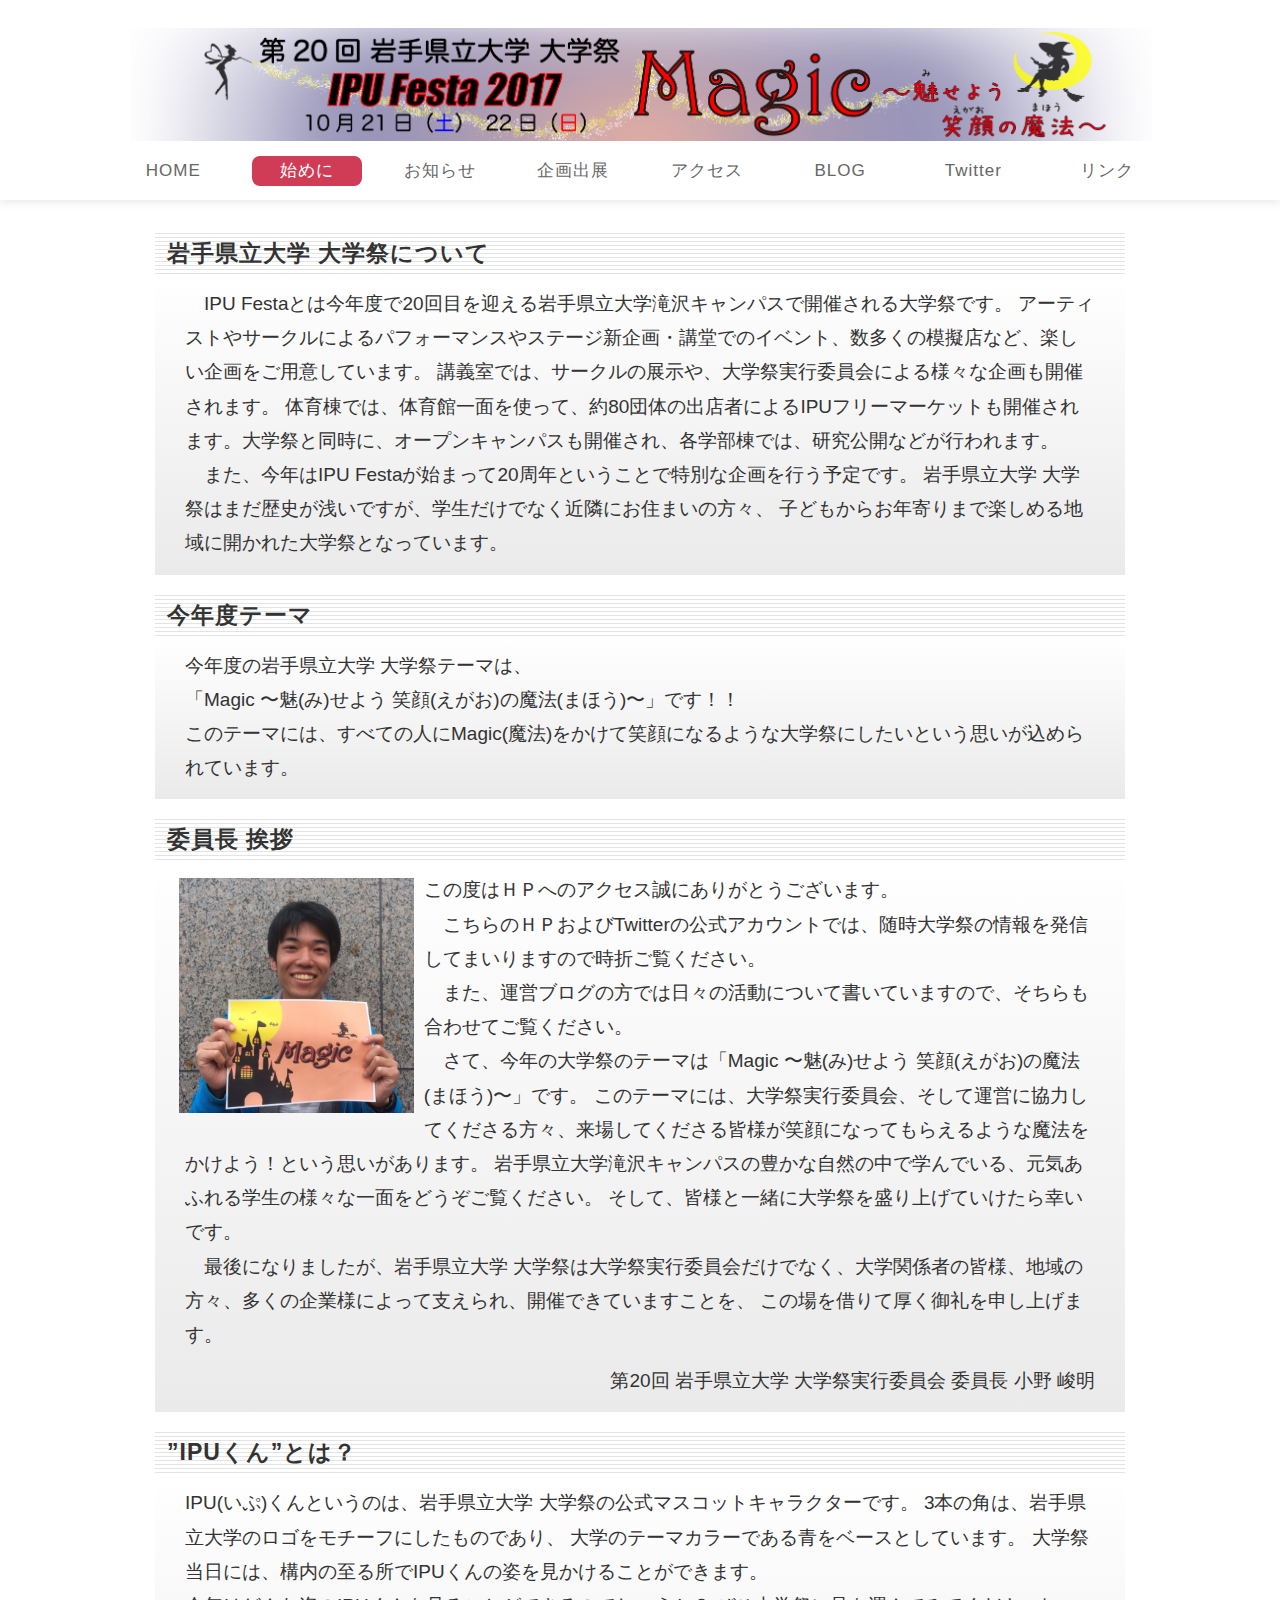
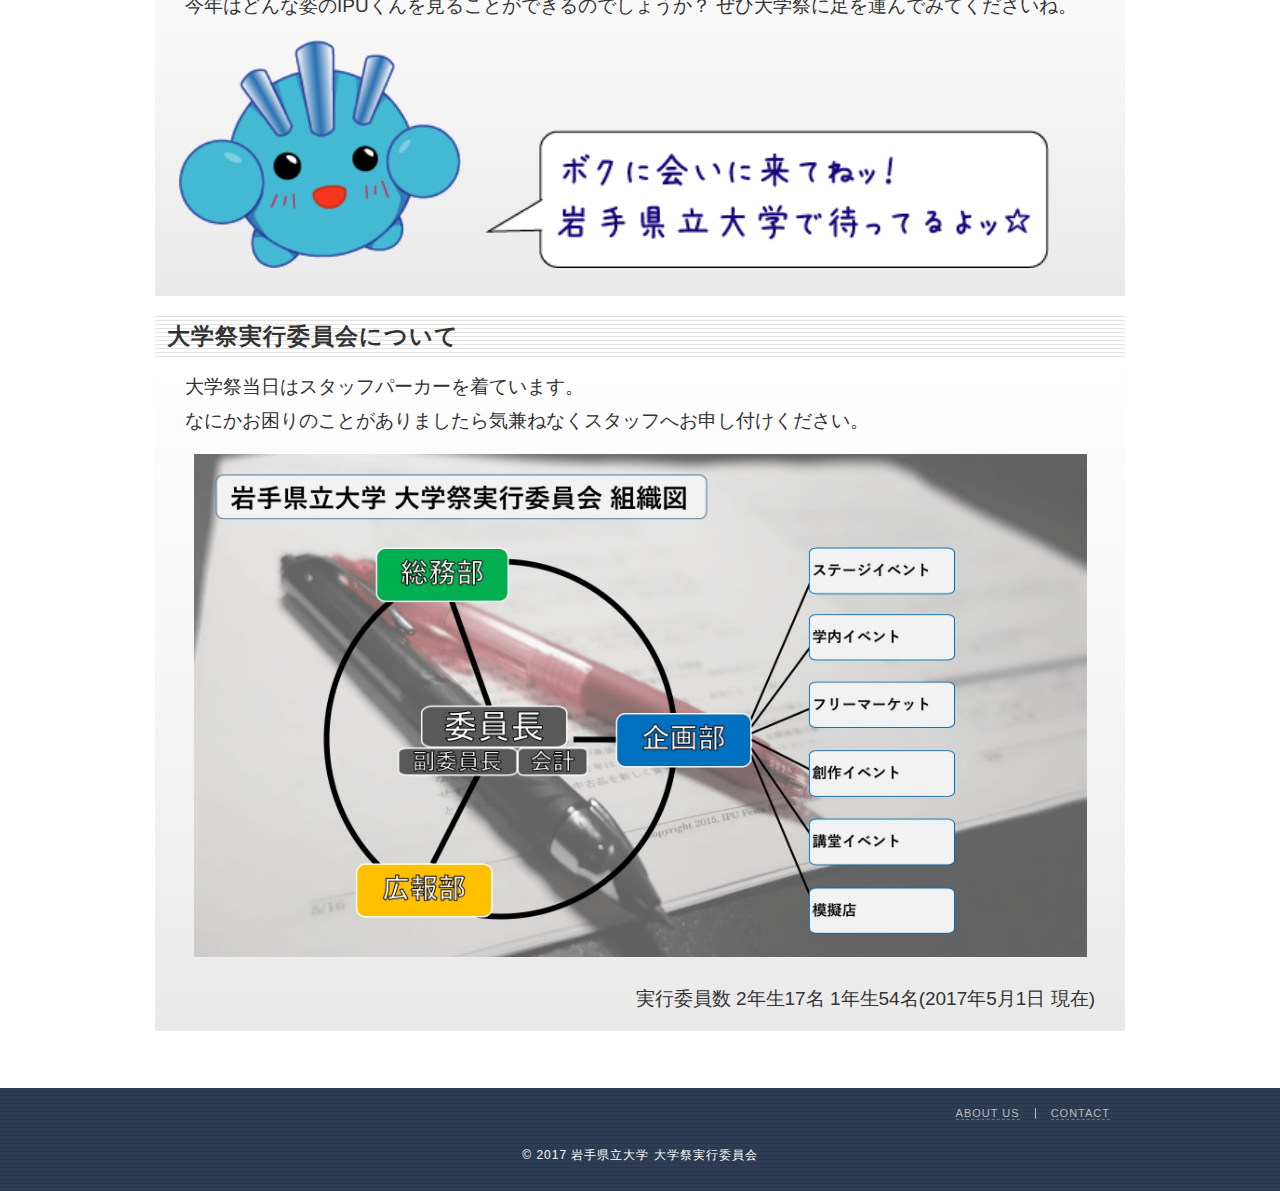
==== about.html @ 5219ccff "ver. 1.0 リニューアル" ====
<!--product by Fes'16 masaki -->
<!DOCTYPE html>
<html lang="ja">

<head>
    <meta charset="UTF-8">
    <meta name="viewport" content="width=device-width, initial-scale=1.0">
    <title>岩手県立大学 大学祭</title>
    <link rel="stylesheet" href="./css/reset.css">
    <link rel="stylesheet" href="./css/style.css">
    <!-- スマホ用メニュー設定 -->
    <link rel="stylesheet" href="./css/meanmenu.css">
    <script type="text/javascript" src="http://code.jquery.com/jquery-1.9.1.js"></script>
    <script type="text/javascript" src="./js/jquery.meanmenu.js"></script>
</head>

<body>
    <header class="header">
        <h1 class="logo">
      <a href="index.html">岩手県立大学 大学祭</a>
        </h1>
        <nav class="global-nav">
            <ul>
                <li class="nav-item"><a href="index.html">HOME</a></li>
                <li class="nav-item active"><a href="about.html">始めに</a></li>
                <li class="nav-item"><a href="news.html">お知らせ</a></li>
                <li class="nav-item"><a href="event.html">企画出展</a></li>
                <li class="nav-item"><a href="access.html">アクセス</a></li>
                <li class="nav-item"><a href="http://ipufesta.blog102.fc2.com/" target="_blank">BLOG</a></li>
                <li class="nav-item"><a href="https://twitter.com/ipufesta" target="_blank">Twitter</a></li>
                <li class="nav-item"><a href="link.html">リンク</a></li>
            </ul>
        </nav>
    </header>

    <div class="wrapper clearfix">
        <main class="main">
            <h2 class="heading">岩手県立大学 大学祭について</h2>
            <div class="content">
                <!--              <img src="images/about/poster.jpg" alt="ポスター" align="left" width="17%">  -->
                <p>
                    　IPU Festaとは今年度で20回目を迎える岩手県立大学滝沢キャンパスで開催される大学祭です。
                    アーティストやサークルによるパフォーマンスやステージ新企画・講堂でのイベント、数多くの模擬店など、楽しい企画をご用意しています。
                    講義室では、サークルの展示や、大学祭実行委員会による様々な企画も開催されます。
                    体育棟では、体育館一面を使って、約80団体の出店者によるIPUフリーマーケットも開催されます。大学祭と同時に、オープンキャンパスも開催され、各学部棟では、研究公開などが行われます。
                    <br>　また、今年はIPU Festaが始まって20周年ということで特別な企画を行う予定です。
                    岩手県立大学 大学祭はまだ歴史が浅いですが、学生だけでなく近隣にお住まいの方々、
                    子どもからお年寄りまで楽しめる地域に開かれた大学祭となっています。

                </p>
            </div>

            <h2 class="heading">今年度テーマ</h2>
            <div class="content">
                <!--
                <div class="center">
                    <img src="images/about/thema.png" alt="テーマ" align="center" width="60%">
                </div>
                 -->
                <p>
                    今年度の岩手県立大学 大学祭テーマは、
                    <br>「Magic 〜魅(み)せよう 笑顔(えがお)の魔法(まほう)〜」です！！
                    <br>このテーマには、すべての人にMagic(魔法)をかけて笑顔になるような大学祭にしたいという思いが込められています。
                </p>
            </div>

            <h2 class="heading">委員長 挨拶</h2>
            <div class="content">
                <img src="images/about/takaaki.jpg" alt="峻明" align="left" width="25%">
                <p>
                  この度はＨＰへのアクセス誠にありがとうございます。
                  <br>　こちらのＨＰおよびTwitterの公式アカウントでは、随時大学祭の情報を発信してまいりますので時折ご覧ください。
                  <br>　また、運営ブログの方では日々の活動について書いていますので、そちらも合わせてご覧ください。
                  <br>　さて、今年の大学祭のテーマは「Magic 〜魅(み)せよう 笑顔(えがお)の魔法(まほう)〜」です。
                  このテーマには、大学祭実行委員会、そして運営に協力してくださる方々、来場してくださる皆様が笑顔になってもらえるような魔法をかけよう！という思いがあります。
                  岩手県立大学滝沢キャンパスの豊かな自然の中で学んでいる、元気あふれる学生の様々な一面をどうぞご覧ください。 そして、皆様と一緒に大学祭を盛り上げていけたら幸いです。
                  <br>　最後になりましたが、岩手県立大学 大学祭は大学祭実行委員会だけでなく、大学関係者の皆様、地域の方々、多くの企業様によって支えられ、開催できていますことを、 この場を借りて厚く御礼を申し上げます。
                </p>
                <p class="right">第20回 岩手県立大学 大学祭実行委員会 委員長 小野 峻明</p>
            </div>

            <h2 class="heading">”IPUくん”とは？</h2>
            <div class="content">
                <p>
                    IPU(いぷ)くんというのは、岩手県立大学 大学祭の公式マスコットキャラクターです。 3本の角は、岩手県立大学のロゴをモチーフにしたものであり、 大学のテーマカラーである青をベースとしています。 大学祭当日には、構内の至る所でIPUくんの姿を見かけることができます。
                    <br>今年はどんな姿のIPUくんを見ることができるのでしょうか？ ぜひ大学祭に足を運んでみてくださいね。
                </p>
                <img src="images/about/ipukun.png" alt="IPUくん" width="30%">
                <img src="images/about/hukidasi.gif" alt="ふきだし" width="60%">
            </div>

            <h2 class="heading">大学祭実行委員会について</h2>
            <div class="content">
                <p>
                    大学祭当日はスタッフパーカーを着ています。
                    <br> なにかお困りのことがありましたら気兼ねなくスタッフへお申し付けください。
                </p>
                <div class="center">
                    <img src="images/about/soshikizu.jpg" alt="組織図" width="95%">
                </div>
                <p class="right">
                    実行委員数 2年生17名 1年生54名(2017年5月1日 現在)
                </p>
            </div>

        </main>
    </div>

    <footer class="footer">
        <ul class="horizontal-list">
            <li class="horizontal-item"><a href="contact.html">ABOUT US</a></li>
            <li class="horizontal-item"><a href="contact.html">CONTACT</a></li>
        </ul>
        <p class="copyright">&copy; 2017 岩手県立大学 大学祭実行委員会</p>
    </footer>
    <!-- Google Analytics -->
    <script>
        (function(i, s, o, g, r, a, m) {
            i['GoogleAnalyticsObject'] = r;
            i[r] = i[r] || function() {
                (i[r].q = i[r].q || []).push(arguments)
            }, i[r].l = 1 * new Date();
            a = s.createElement(o),
                m = s.getElementsByTagName(o)[0];
            a.async = 1;
            a.src = g;
            m.parentNode.insertBefore(a, m)
        })(window, document, 'script', 'https://www.google-analytics.com/analytics.js', 'ga');

        ga('create', 'UA-89940209-1', 'auto');
        ga('send', 'pageview');
    </script>
    <!-- Google Analytics -->
    <!-- menu -->
    <script>
        $(document).ready(function() {
            $('nav').meanmenu({
                meanScreenWidth: "650", // 表示させるウィンドウサイズ(ブレイクポイント)
            });
        });
    </script>
    <!-- menu -->
</body>

</html>
---- css/style.css ----
@charset "UTF-8";

/* --------------------------------
 * base
 * -------------------------------- */
html {
    font-size: 62.5%;
}

body {
    color: #333;
    font-size: 1.2rem;
    font-family: "Hiragino Kaku Gothic ProN", Meiryo, sans-serif;
}

*, *::before, *::after {
    box-sizing: border-box;
}

a:link, a:visited, a:hover, a:active {
    text-decoration: none;
}


/* --------------------------------
 * parts
 * -------------------------------- */
.clearfix::after {
    content: '';
    display: block;
    clear: both;
}

.heading {
    height: auto;
    width: auto;
    padding: 12px;
    background: url('../images/bg-header.gif');
    letter-spacing: 1px;
    font-size: 2.3rem;
    padding-top:
}

.crosshead {
    height: auto;
    width: auto;
    padding: 10px 25px;
    font-size: 1.9rem;
    background: #6dd7ff;
    /*背景色（古いブラウザだとここの色のみが出ます）*/
    background: -webkit-gradient(linear, left top, left bottom, from(#FFF), to(#e5e5e5));
    /*グラデーション*/
    background: -webkit-linear-gradient(#FFF, #e5e5e5);
    background: linear-gradient(#FFF, #e5e5e5);
    /*グラデーション終わり*/
}

.hidden {
    display: none;
}

/*----------　タブレット用始まり　------------------------------------------------------------*/
@media (min-width:651px) and (max-width:960px){
  .heading {
      height: auto;
      width: auto;
      padding: 12px;
      background: url('../images/bg-header.gif');
      letter-spacing: 1px;
      font-size: 1.7rem;
      padding-top:
  }

  .crosshead {
      height: auto;
      width: auto;
      padding: 1%;
      font-size: 1.5rem;
      background: #6dd7ff;
      /*背景色（古いブラウザだとここの色のみが出ます）*/
      background: -webkit-gradient(linear, left top, left bottom, from(#FFF), to(#e5e5e5));
      /*グラデーション*/
      background: -webkit-linear-gradient(#FFF, #e5e5e5);
      background: linear-gradient(#FFF, #e5e5e5);
      /*グラデーション終わり*/
  }
}

/*----------　タブレット用終わり--スマホ用始まり　----------------------------------------------*/
@media (max-width: 650px) {
    .heading {
        height: auto;
        width: auto;
        padding: 12px;
        background: url('../images/bg-header.gif');
        letter-spacing: 1px;
        font-size: 1.7rem;
        padding-top:
    }

    .crosshead {
        height: auto;
        width: auto;
        padding: 2.5%;
        font-size: 1.5rem;
        background: #6dd7ff;
        /*背景色（古いブラウザだとここの色のみが出ます）*/
        background: -webkit-gradient(linear, left top, left bottom, from(#FFF), to(#e5e5e5));
        /*グラデーション*/
        background: -webkit-linear-gradient(#FFF, #e5e5e5);
        background: linear-gradient(#FFF, #e5e5e5);
        /*グラデーション終わり*/
    }
}
/*----------　スマホ用終わり　------------------------------------------------------------*/

/* --------------------------------
 * header
 * --------------------------------*/
.header {
    width: 100%;
    height: 200px;
    padding: 28px 0 10px;
    box-shadow: 0 0 10px 1px #e3e3e3;
    background-color: #ffffff;
}

/* logo */
.logo {
    width: 90%;
    height: 70%;
    margin: 0 auto;
    background: url('../images/logo.png') no-repeat;
    background-position: center;
    background-size: contain;
    text-indent: 100%;
    white-space: nowrap;
    overflow: hidden;
}

.logo a {
    display: block;
    width: 100%;
    height: 100%;
}


/* メニュー */
.global-nav {
    margin-top: 15px;
    height: 30%;
    text-align: center;
}

.global-nav .nav-item {
    display: inline-block;
    margin: 0 10px;
}

.global-nav .nav-item a {
    display: inline-block;
    width: 110px;
    height: 30px;
    line-height: 30px;
    text-align: center;
    border-radius: 8px;
    color: #666;
    font-size: 1.7rem;
    letter-spacing: 1px;
    transition: 0.15s;
}

.global-nav .nav-item.active a, .global-nav .nav-item a:hover {
    background-color: #d03c56;
    color: #fff;
}

/*----------　タブレット用始まり　------------------------------------------------------------*/
@media (min-width:601px) and (max-width:1070px){
  /* logo */
  .logo {
      width: 85%;
      height: 65%;
      margin: 0 auto;
      background: url('../images/logo.png') no-repeat;
      background-position: center;
      background-size: contain;
      text-indent: 100%;
      white-space: nowrap;
      overflow: hidden;
  }

  /* メニュー */
  .global-nav {
      margin-top: 15px;
      text-align: center;
  }

  .global-nav .nav-item {
      display: inline-block;
      margin: 0 1.5%;
  }

  .global-nav .nav-item a {
      display: inline-block;
      width: auto;
      height: 30px;
      line-height: 30px;
      text-align: center;
      border-radius: 8px;
      color: #666;
      font-size: 1.5rem;
      letter-spacing: 1px;
      transition: 0.15s;
  }

  .global-nav .nav-item.active a, .global-nav .nav-item a:hover {
      background-color: #d03c56;
      color: #fff;
  }

}

/*----------　タブレット用終わり--スマホ用始まり　----------------------------------------------*/
@media (max-width: 600px) {
  /* logo */
  .logo {
      width: 90%;
      height: 80%;
      margin: 0 auto;
      background: url('../images/logo-mini.png') no-repeat;
      background-position: center;
      background-size: contain;
      text-indent: 100%;
      white-space: nowrap;
      overflow: hidden;
  }

}
/*----------　スマホ用終わり　------------------------------------------------------------*/

/* --------------------------------
 * wrapper
 * -------------------------------- */

.wrapper {
    width: 970px;
    margin: 30px auto 40px;
}

/*----------　タブレット用始まり　------------------------------------------------------------*/
@media (min-width:601px) and (max-width:960px){
  .wrapper {
      width: 100%;
      margin: 14px auto 20px;
  }
}

/*----------　タブレット用終わり--スマホ用始まり　----------------------------------------------*/
@media (max-width: 600px) {
    .wrapper {
        width: 100%;
        margin: 14px auto 20px;
    }
}
/*----------　スマホ用終わり　------------------------------------------------------------*/

/* --------------------------------
 * index-main index.html
 * -------------------------------- */

.index-main {
    display: block;
    float: left;
    width: 660px;
}


/* スライドショー index.html */

.slideshow {
    display: block;
    height: 270px;
    margin-bottom: 30px;
    box-shadow: 0 6px 4px -4px rgba(0, 0, 0, 0.15);
    transition: opacity 0.15s;
    position: relative;
}

.slideshow .image {
    float: left;
    width: 100%;
    height: 100%;
    position: absolute;
    top: 0;
    left: 0;
}


/* お知らせ index.html */

.hot-topic {
    display: block;
    height: auto;
    margin-bottom: 30px;
    box-shadow: 0 6px 4px -4px rgba(0, 0, 0, 0.15);
    transition: opacity 0.15s;
}

/*
.hot-topic:hover {
    opacity: 0.85;
}
hot-topicのマウスがhoverした時のレイアウト
*/

.hot-topic .content {
    position: relative;
    float: left;
    width: 100%;
    height: auto;
    padding: 2% 3% 2%;
    background-color: #2d3d54;
    line-height: 1.75;
}

.hot-topic .title {
    margin-bottom: 5px;
    color: #fff;
    font-weight: normal;
    font-size: 2.0rem;
}

.hot-topic .desc {
    color: #f6f6dc;
    font-size: 1.35rem;
}

.hot-topic a:link { color: rgb(255, 185, 0); }

.hot-topic a:visited { color: rgb(255, 185, 0);}

.hot-topic a:hover { color: rgb(105, 255, 0); }


.hot-topic hr {
  border-top: none;
  height: 20px;
  background: url('../images/pause.png') repeat-x;
}


/* お知らせスクロールリスト index.html */

.scroll-list {
    max-height: 150px;
    overflow-y: scroll;
    margin-bottom: 30px;
    list-style-type: none;
}

.scroll-list .scroll-item a {
    display: block;
    padding: 10px 15px;
    color: #333;
    transition: background-color 0.1s;
}

.scroll-list .scroll-item a:hover {
    background-color: #fafaf8;
}

.scroll-list .date {
    display: inline-block;
    width: 22%;
    letter-spacing: 1px;
    font-weight: bold;
    font-size: 1.3rem;
    border-left: 0;
    border-right: 1.3px solid #333;
}

.scroll-list .title {
    display: inline-block;
    width: 77%;
    padding-left: 10px;
    padding-top: 1%;
    overflow: hidden;
    text-overflow: ellipsis;
    white-space: nowrap;
    font-size: 1.3rem;
}

.scroll-list .new {
	background: #F00;
	color: #FFF;
	font-size: 1.3rem;
	padding: 0px 5px;
	margin-left: 5px;
}


/* --------------------------------
 * sidemenu index.html
 * -------------------------------- */

.sidemenu {
    float: right;
    width: 275px;
}

/* google検索  index.html */

.gsc-control-cse * {
    box-sizing: content-box;
}

.gsc-input {
    line-height: 1;
}

/*----------　タブレット用始まり　------------------------------------------------------------*/
@media (min-width:601px) and (max-width:960px){
  .index-main {
      display: block;
      /*float: left;*/
      width: 65%;
      margin: 1%;
  }
  /* スライドショー index.html */
  .slideshow {
      display: block;
      height: 250px;
      width: 100%;
      margin-bottom: 10px;
      box-shadow: 0 6px 4px -4px rgba(0, 0, 0, 0.15);
      transition: opacity 0.15s;
      position: relative;
  }
  .slideshow .image {
      ｓ position: absolute;
      top: 0;
      left: 0;
  }
  /* お知らせ index.html */
  .hot-topic {
      display: block;
      height: auto;
      margin-bottom: 10px;
      box-shadow: 0 6px 4px -4px rgba(0, 0, 0, 0.15);
      transition: opacity 0.15s;
  }
  .hot-topic:hover {
      opacity: 0.85;
  }
  .hot-topic .content {
      position: relative;
      float: left;
      width: 100%;
      height: auto;
      padding: 2% 3% 2%;
      background-color: #2d3d54;
      line-height: 1.7;
  }
  .hot-topic .title {
      margin-bottom: 5px;
      color: #fff;
      font-weight: normal;
      font-size: 1.7rem;
  }
  .hot-topic .desc {
      color: #ddc;
      font-size: 1.1rem;
  }

  /* お知らせスクロールリスト index.html */
  .scroll-list {
      max-height: 130px;
      overflow-y: scroll;
      margin-bottom: 10px;
      list-style-type: none;
  }
  .scroll-list .scroll-item a {
      display: block;
      padding: 5px 7px;
      color: #333;
      font-size: 0;
      transition: background-color 0.1s;
  }
  .scroll-list .scroll-item a:hover {
      background-color: #fafaf8;
  }
  .scroll-list .date {
      display: inline-block;
      width: 25%;
      letter-spacing: 1px;
      font-weight: bold;
      font-size: 1.2rem;
  }

  .scroll-list .title {
      display: inline-block;
      width: 65%;
      padding-top: 2%;
      padding-left: 10px;
      overflow: hidden;
      text-overflow: ellipsis;
      white-space: nowrap;
      font-size: 1.2rem;
  }
  .scroll-list .new {
  	background: #F00;
  	color: #FFF;
  	font-size: 1.2rem;
  	padding: 0px 5px;
  	margin-left: 5px;
  }

  .sidemenu {
      display: block;
      width: 31%;
      margin: 0 1%;
  }

}

/*----------　タブレット用終わり--スマホ用始まり　----------------------------------------------*/
@media (max-width: 600px) {
    .index-main {
        display: block;
        /*float: left;*/
        width: 90%;
        margin: 5%;
    }
    /* スライドショー index.html */
    .slideshow {
        display: block;
        height: 150px;
        width: 100%;
        margin-bottom: 10px;
        box-shadow: 0 6px 4px -4px rgba(0, 0, 0, 0.15);
        transition: opacity 0.15s;
        position: relative;
    }
    .slideshow .image {
        ｓ position: absolute;
        top: 0;
        left: 0;
    }
    /* お知らせ index.html */
    .hot-topic {
        display: block;
        height: auto;
        margin-bottom: 10px;
        box-shadow: 0 6px 4px -4px rgba(0, 0, 0, 0.15);
        transition: opacity 0.15s;
    }
    .hot-topic:hover {
        opacity: 0.85;
    }
    .hot-topic .content {
        position: relative;
        float: left;
        width: 100%;
        height: auto;
        padding: 2% 3% 2%;
        background-color: #2d3d54;
        line-height: 1.7;
    }
    .hot-topic .title {
        margin-bottom: 5px;
        color: #fff;
        font-weight: normal;
        font-size: 1.7rem;
    }
    .hot-topic .desc {
        color: #ddc;
        font-size: 1.1rem;
    }
    /* お知らせスクロールリスト index.html */
    .scroll-list {
        max-height: 130px;
        overflow-y: scroll;
        margin-bottom: 10px;
        list-style-type: none;
    }
    .scroll-list .scroll-item a {
        display: block;
        padding: 5px 7px;
        color: #333;
        font-size: 0;
        transition: background-color 0.1s;
    }
    .scroll-list .scroll-item a:hover {
        background-color: #fafaf8;
    }
    .scroll-list .date {
        display: inline-block;
        width: 30%;
        letter-spacing: 1px;
        font-weight: bold;
        font-size: 1.05rem;
    }
    .scroll-list .title {
        display: inline-block;
        width: 70%;
        padding-top: 1%;
        padding-left: 2%;
        overflow: hidden;
        text-overflow: ellipsis;
        white-space: nowrap;
        font-size: 1.1rem;
    }
    .scroll-list .new {
    	background: #F00;
    	color: #FFF;
    	font-size: 1.0rem;
    	padding: 0px 5px;
    	margin-left: 5px;
    }
    .sidemenu {
        display: block;
        width: 92%;
        margin: 0 4%;
    }
}
/*----------　スマホ用終わり　------------------------------------------------------------*/

/* --------------------------------
 * main
 * -------------------------------- */

.main {
    display: block;
    float: left;
    width: 970px;
}

.main a {
    text-decoration: underline;
}

.main a:hover {
    text-decoration: underline;
    color: #1c23d1;
}

.main .content {
    width: 100%;
    height: auto;
    /*グラデーション*/
    background: linear-gradient(#FFF, #eaeaea);
    overflow: hidden;
    margin-bottom: 17px;
    font-size: 1.9rem;
    line-height: 180%;
    padding: 0.5rem 15px 0.7rem;
}

.main .content p {
    padding: 0.5rem 15px 0.7rem 15px;
}

.main .content img {
    margin: 1%;
}


/* 中央揃え */
.center {
    text-align: center;
}


/* 右揃え */
.right {
    padding: 0.5rem 1rem;
    text-align: right;
}


/* 協賛 link.html */
.cosponsor {
    float: left;
    width: 33%;
    font-size: 1.8rem;
}


/* google map access.html */

.map {
    width: 100%;
    height: 500px;
}


/* google form contact.html */

.form {
    width: 100%;
    height: 1050px;
}


/* お知らせ news.html */

.main .content ul {
    padding: 5px 15px;
}

/*----------　タブレット用始まり　------------------------------------------------------------*/
@media (min-width:601px) and (max-width:960px){
  .main {
      display: block;
      float: left;
      width: 96%;
      margin: 2%;
  }

  .main .content {
      width: 100%;
      height: auto;
      /*グラデーション*/
      background: linear-gradient(#FFF, #eaeaea);
      overflow: hidden;
      margin-bottom: 17px;
      font-size: 1rem;
      line-height: 230%;
      padding: 0;
  }

  .main .content p {
      padding: 0.5rem 2% 0.7rem 2%;
      font-size: 1.35em;
  }

  .main .content ul {
      padding: 5px 5%;
      font-size: 1.3rem;
  }

  /* google map access.html */
  .map {
      width: 100%;
      height: 500px;
  }

  /* 協賛 link.html */
  .cosponsor {
      float: left;
      width: 33%;
      font-size: 1.2rem;
  }

  /* google form contact.html */

  .form {
      width: 100%;
      height: 1050px;
  }

}

/*----------　タブレット用終わり--スマホ用始まり　----------------------------------------------*/
@media (max-width: 600px) {
  .main {
      display: block;
      float: left;
      width: 94%;
      margin: 3%;
  }

  .main .content {
      width: 100%;
      height: auto;
      /*グラデーション*/
      background: linear-gradient(#FFF, #eaeaea);
      overflow: hidden;
      margin-bottom: 17px;
      font-size: 1rem;
      line-height: 230%;
      padding: 0;
  }

  .main .content p {
      padding: 0.5rem 2% 0.7rem 2%;
      font-size: 1.35em;
  }

  .main .content ul {
      padding: 5px 5%;
      font-size: 1.3rem;
  }

  /* google map access.html */
  .map {
      width: 100%;
      height: 300px;
  }

  /* 協賛 link.html */
  .cosponsor {
      float: left;
      width: 100%;
      font-size: 1.2rem;
  }

  /* google form contact.html */

  .form {
      width: 100%;
      height: 1050px;
  }


}
/*----------　スマホ用終わり　------------------------------------------------------------*/


/* --------------------------------
 * lightbox
 * -------------------------------- */
 .main .ligthbox {
   width: 100%;
   margin-bottom: 3%;
 }

 .main .ligthbox p {
   font-size: 1.7rem;
 }

 .ligthbox .head {
     background: #d6e0f9;
     color: #000;
     text-align: center;
     padding: 8px;
     font-size: 2.2rem;
 }

 .ligthbox .event {
     display: inline-block;
     width: 32%;
     margin: 1% 0.5%;
     height: 300px;
     background: #FFF;
     /*背景色（古いブラウザだとここの色のみが出ます）*/
     background: -webkit-gradient(linear, left top, left bottom, from(#FFF), to(#eaeaea));
     /*グラデーション*/
     background: -webkit-linear-gradient(#FFF, #eaeaea);
     background: linear-gradient(#FFF, #eaeaea);
     /*グラデーション終わり*/
     overflow: hidden;
     border: solid 1px #CCC;
 }

 .ligthbox .event :hover :not(head) {
   background-color: rgba(255, 145, 0, 0.55);
 }

 .ligthbox .event img {
     width: 100%;
     height: 88%;
     padding: 2%;
     display: block;
 }

 .ligthbox .newevent {
     display: inline-block;
     width: 32%;
     margin: 1% 0.5%;
     height: 380px;
     background: #FFF;
     /*背景色（古いブラウザだとここの色のみが出ます）*/
     background: -webkit-gradient(linear, left top, left bottom, from(#FFF), to(#eaeaea));
     /*グラデーション*/
     background: -webkit-linear-gradient(#FFF, #eaeaea);
     background: linear-gradient(#FFF, #eaeaea);
     /*グラデーション終わり*/
     overflow: hidden;
     border: solid 1px #CCC;
 }

 .ligthbox .newevent :hover :not(head) {
   background-color: rgba(255, 145, 0, 0.55);
 }

 .ligthbox .newevent img {
     width: 100%;
     height: 90%;
     padding: 2%;
     display: block;
 }

/*eventのboxの余白の調整*/
 .ligthbox .coordinate{
   display: inline-block;
   overflow: hidden;
   width: 65%;
   height: 380px;
   margin: 1% 0.5%;
   background: url('../images/newevent/new_event.png');
   background-size:cover;
 }

 .ligthbox .timetable {
     display: inline-block;
     width: 48.5%;
     margin: 1% 0.5%;
     height: 450px;
     background: #FFF;
     /*背景色（古いブラウザだとここの色のみが出ます）*/
     background: -webkit-gradient(linear, left top, left bottom, from(#FFF), to(#eaeaea));
     /*グラデーション*/
     background: -webkit-linear-gradient(#FFF, #eaeaea);
     background: linear-gradient(#FFF, #eaeaea);
     /*グラデーション終わり*/
     overflow: hidden;
     border: solid 1px #CCC;
 }

 .ligthbox .timetable :hover :not(head) {
   background-color: rgba(255, 145, 0, 0.55);
 }

 .ligthbox .timetable img {
     width: 100%;
     height: 92%;
     padding: 2%;
     display: block;
 }

 .ligthbox .bus {
     display: inline-block;
     width: 31%;
     margin: 1% 0.5%;
     height: 400px;
     background: #FFF;
     /*背景色（古いブラウザだとここの色のみが出ます）*/
     background: -webkit-gradient(linear, left top, left bottom, from(#FFF), to(#eaeaea));
     /*グラデーション*/
     background: -webkit-linear-gradient(#FFF, #eaeaea);
     background: linear-gradient(#FFF, #eaeaea);
     /*グラデーション終わり*/
     overflow: hidden;
     border: solid 1px #CCC;
 }

 .ligthbox .bus :hover :not(head) {
   background-color: rgba(255, 145, 0, 0.55);
 }

 .ligthbox .bus img {
     width: 100%;
     height: 90.5%;
     padding: 2%;
     display: block;
 }


 /*----------　タブレット用始まり　------------------------------------------------------------*/
 @media (min-width:601px) and (max-width:960px){
   .main .ligthbox p {
     font-size: 1.2rem;
   }

   .ligthbox .head {
       background: #d6e0f9;
       color: #000;
       text-align: center;
       padding: 8px;
       font-size: 1.4rem;
   }

   .ligthbox .event {
       display: inline-block;
       width: 31.5%;
       margin: 1% 0.5%;
       height: 240px;
       background: #FFF;
       /*背景色（古いブラウザだとここの色のみが出ます）*/
       background: -webkit-gradient(linear, left top, left bottom, from(#FFF), to(#eaeaea));
       /*グラデーション*/
       background: -webkit-linear-gradient(#FFF, #eaeaea);
       background: linear-gradient(#FFF, #eaeaea);
       /*グラデーション終わり*/
       overflow: hidden;
       border: solid 1px #CCC;
   }

   .ligthbox .event img {
       width: 100%;
       height: 87.5%;
       padding: 2%;
       display: block;
   }

   .ligthbox .newevent {
       display: inline-block;
       width: 31.5%;
       margin: 1% 0.5%;
       height: 300px;
       background: #FFF;
       /*背景色（古いブラウザだとここの色のみが出ます）*/
       background: -webkit-gradient(linear, left top, left bottom, from(#FFF), to(#eaeaea));
       /*グラデーション*/
       background: -webkit-linear-gradient(#FFF, #eaeaea);
       background: linear-gradient(#FFF, #eaeaea);
       /*グラデーション終わり*/
       overflow: hidden;
       border: solid 1px #CCC;
   }

   .ligthbox .newevent img {
       width: 100%;
       height: 90%;
       padding: 2%;
       display: block;
   }

   /*eventのboxの余白の調整*/
    .ligthbox .coordinate{
      display: inline-block;
      width: 63%;
      margin: 1% 0.5%;
      height: 300px;
      overflow: hidden;
      background: url('../images/newevent/new_event.png');
      background-size:cover;
    }

   .ligthbox .timetable {
       display: inline-block;
       width: 47%;
       margin: 1% 0.5%;
       height: 340px;
       background: #FFF;
       /*背景色（古いブラウザだとここの色のみが出ます）*/
       background: -webkit-gradient(linear, left top, left bottom, from(#FFF), to(#eaeaea));
       /*グラデーション*/
       background: -webkit-linear-gradient(#FFF, #eaeaea);
       background: linear-gradient(#FFF, #eaeaea);
       /*グラデーション終わり*/
       overflow: hidden;
       border: solid 1px #CCC;
   }

   .ligthbox .timetable img {
       width: 100%;
       height: 91%;
       padding: 2%;
       display: block;
   }

   .ligthbox .bus {
       display: inline-block;
       width: 31%;
       margin: 1% 0.5%;
       height: 300px;
       background: #FFF;
       /*背景色（古いブラウザだとここの色のみが出ます）*/
       background: -webkit-gradient(linear, left top, left bottom, from(#FFF), to(#eaeaea));
       /*グラデーション*/
       background: -webkit-linear-gradient(#FFF, #eaeaea);
       background: linear-gradient(#FFF, #eaeaea);
       /*グラデーション終わり*/
       overflow: hidden;
       border: solid 1px #CCC;
   }

   .ligthbox .bus img {
       width: 100%;
       height: 90%;
       padding: 2%;
       display: block;
   }
 }

 /*----------　タブレット用終わり--スマホ用始まり　----------------------------------------------*/
@media (max-width: 600px) {
  .main .ligthbox p {
    font-size: 1.2rem;
  }

  .ligthbox .head {
      background: #d6e0f9;
      color: #000;
      text-align: center;
      padding: 8px;
      font-size: 1.4rem;
  }

  .ligthbox .event {
      display: inline-block;
      width: 47%;
      margin: 1% 0.5%;
      height: 170px;
      background: #FFF;
      /*背景色（古いブラウザだとここの色のみが出ます）*/
      background: -webkit-gradient(linear, left top, left bottom, from(#FFF), to(#eaeaea));
      /*グラデーション*/
      background: -webkit-linear-gradient(#FFF, #eaeaea);
      background: linear-gradient(#FFF, #eaeaea);
      /*グラデーション終わり*/
      overflow: hidden;
      border: solid 1px #CCC;
  }

  .ligthbox .event img {
      width: 100%;
      height: 82%;
     padding: 2%;
      display: block;
  }

  .ligthbox .newevent {
      display: inline-block;
      width: 47%;
      margin: 1% 0.5%;
      height: 220px;
      background: #FFF;
      /*背景色（古いブラウザだとここの色のみが出ます）*/
      background: -webkit-gradient(linear, left top, left bottom, from(#FFF), to(#eaeaea));
      /*グラデーション*/
      background: -webkit-linear-gradient(#FFF, #eaeaea);
      background: linear-gradient(#FFF, #eaeaea);
      /*グラデーション終わり*/
      overflow: hidden;
      border: solid 1px #CCC;
  }

  .ligthbox .newevent img {
      width: 100%;
      height: 86%;
     padding: 2%;
      display: block;
  }

  /*eventのboxの余白の調整*/
   .ligthbox .coordinate{
     display: none;
   }

  .ligthbox .timetable {
      display: inline-block;
      width: 47%;
      margin: 1% 0.5%;
      height: 240px;
      background: #FFF;
      /*背景色（古いブラウザだとここの色のみが出ます）*/
      background: -webkit-gradient(linear, left top, left bottom, from(#FFF), to(#eaeaea));
      /*グラデーション*/
      background: -webkit-linear-gradient(#FFF, #eaeaea);
      background: linear-gradient(#FFF, #eaeaea);
      /*グラデーション終わり*/
      overflow: hidden;
      border: solid 1px #CCC;
  }

  .ligthbox .timetable img {
      width: 100%;
      height: 87%;
     padding: 2%;
      display: block;
  }

  .ligthbox .bus {
      display: inline-block;
      width: 31%;
      margin: 1% 0.5%;
      height: 200px;
      background: #FFF;
      /*背景色（古いブラウザだとここの色のみが出ます）*/
      background: -webkit-gradient(linear, left top, left bottom, from(#FFF), to(#eaeaea));
      /*グラデーション*/
      background: -webkit-linear-gradient(#FFF, #eaeaea);
      background: linear-gradient(#FFF, #eaeaea);
      /*グラデーション終わり*/
      overflow: hidden;
      border: solid 1px #CCC;
  }

  .ligthbox .bus img {
      width: 100%;
      height: 77%;
      padding: 2%;
      display: block;
  }
}
/*----------　スマホ用終わり　------------------------------------------------------------*/



/* --------------------------------
 * table
 * -------------------------------- */

table.box {
    margin: 15px 0;
    border-collapse: collapse;
    text-align: left;
    line-height: 1.5;
    width: 100%;
}

table.box thead th {
    width: auto;
    font-size: 1.7rem;
    padding: 10px;
    font-weight: bold;
    border-top: 1px solid #ccc;
    border-right: 1px solid #ccc;
    border-left: 1px solid #ccc;
    border-bottom: 2px solid #00d2d9;
    background: #dcdcd1;
}

table.box tbody th {
    width: 20%;
    font-size: 1.6rem;
    padding: 10px;
    font-weight: bold;
    vertical-align: top;
    border: 1px solid #ccc;
    background: #ececec;
    text-align: center;
}

table.box tbody td {
    font-size: 1.6rem;
    width: auto;
    padding: 10px;
    vertical-align: top;
    border: 1px solid #ccc;
}

/*----------　タブレット用始まり　------------------------------------------------------------*/
@media (min-width:601px) and (max-width:960px){
  table.box thead th {
      width: auto;
      font-size: 1.5rem;
      padding: 10px;
      font-weight: bold;
      border-top: 1px solid #ccc;
      border-right: 1px solid #ccc;
      border-left: 1px solid #ccc;
      border-bottom: 2px solid #00d2d9;
      background: #dcdcd1;
  }

  table.box tbody th {
      width: 20%;
      font-size: 1.3rem;
      padding: 10px;
      font-weight: bold;
      vertical-align: top;
      border: 1px solid #ccc;
      background: #ececec;
      text-align: center;
  }

  table.box tbody td {
      font-size: 1.2rem;
      width: auto;
      padding: 10px;
      vertical-align: top;
      border: 1px solid #ccc;
  }

}

/*----------　タブレット用終わり--スマホ用始まり　----------------------------------------------*/
@media (max-width: 600px) {
  table.box thead th {
      width: auto;
      font-size: 1.5rem;
      padding: 10px;
      font-weight: bold;
      border-top: 1px solid #ccc;
      border-right: 1px solid #ccc;
      border-left: 1px solid #ccc;
      border-bottom: 2px solid #00d2d9;
      background: #dcdcd1;
  }

  table.box tbody th {
      width: auto;
      font-size: 1.3rem;
      padding: 10px;
      font-weight: bold;
      vertical-align: top;
      border: 1px solid #ccc;
      background: #ececec;
      text-align: center;
  }

  table.box tbody td {
      font-size: 1.2rem;
      width: auto;
      padding: 10px;
      vertical-align: top;
      border: 1px solid #ccc;
  }

}
/*----------　スマホ用終わり　------------------------------------------------------------*/


/* --------------------------------
 * footer
 * -------------------------------- */

.footer {
    width: 100%;
    padding: 20px 0 30px;
    background: #2d3d54 url('../images/bg-footer.gif');
    color: #fff;
}

.horizontal-list {
    width: 970px;
    margin: 0 auto;
    text-align: right;
    font-size: 0;
}

.horizontal-list .horizontal-item {
    display: inline-block;
    padding: 0 15px;
    letter-spacing: 1px;
}

.horizontal-list .horizontal-item+.horizontal-item {
    border-left: 1px solid #bbb;
}

.horizontal-list .horizontal-item a {
    border-bottom: 1px dashed #777;
    color: #bbb;
    font-size: 1.1rem;
    transition: color 0.15s;
}

.horizontal-list .horizontal-item a:hover {
    color: #ddd;
}

.copyright {
    margin-top: 30px;
    text-align: center;
    letter-spacing: 1px;
}

/*----------　タブレット用始まり　------------------------------------------------------------*/
@media (min-width:601px) and (max-width:960px){
  .horizontal-list {
      width: 100%;
      margin: 0 auto;
      text-align: right;
      font-size: 0;
  }
}

/*----------　タブレット用終わり--スマホ用始まり　----------------------------------------------*/
@media (max-width: 600px) {
    .horizontal-list {
        width: 100%;
        margin: 0 auto;
        text-align: right;
        font-size: 0;
    }
}
/*----------　スマホ用終わり　------------------------------------------------------------*/
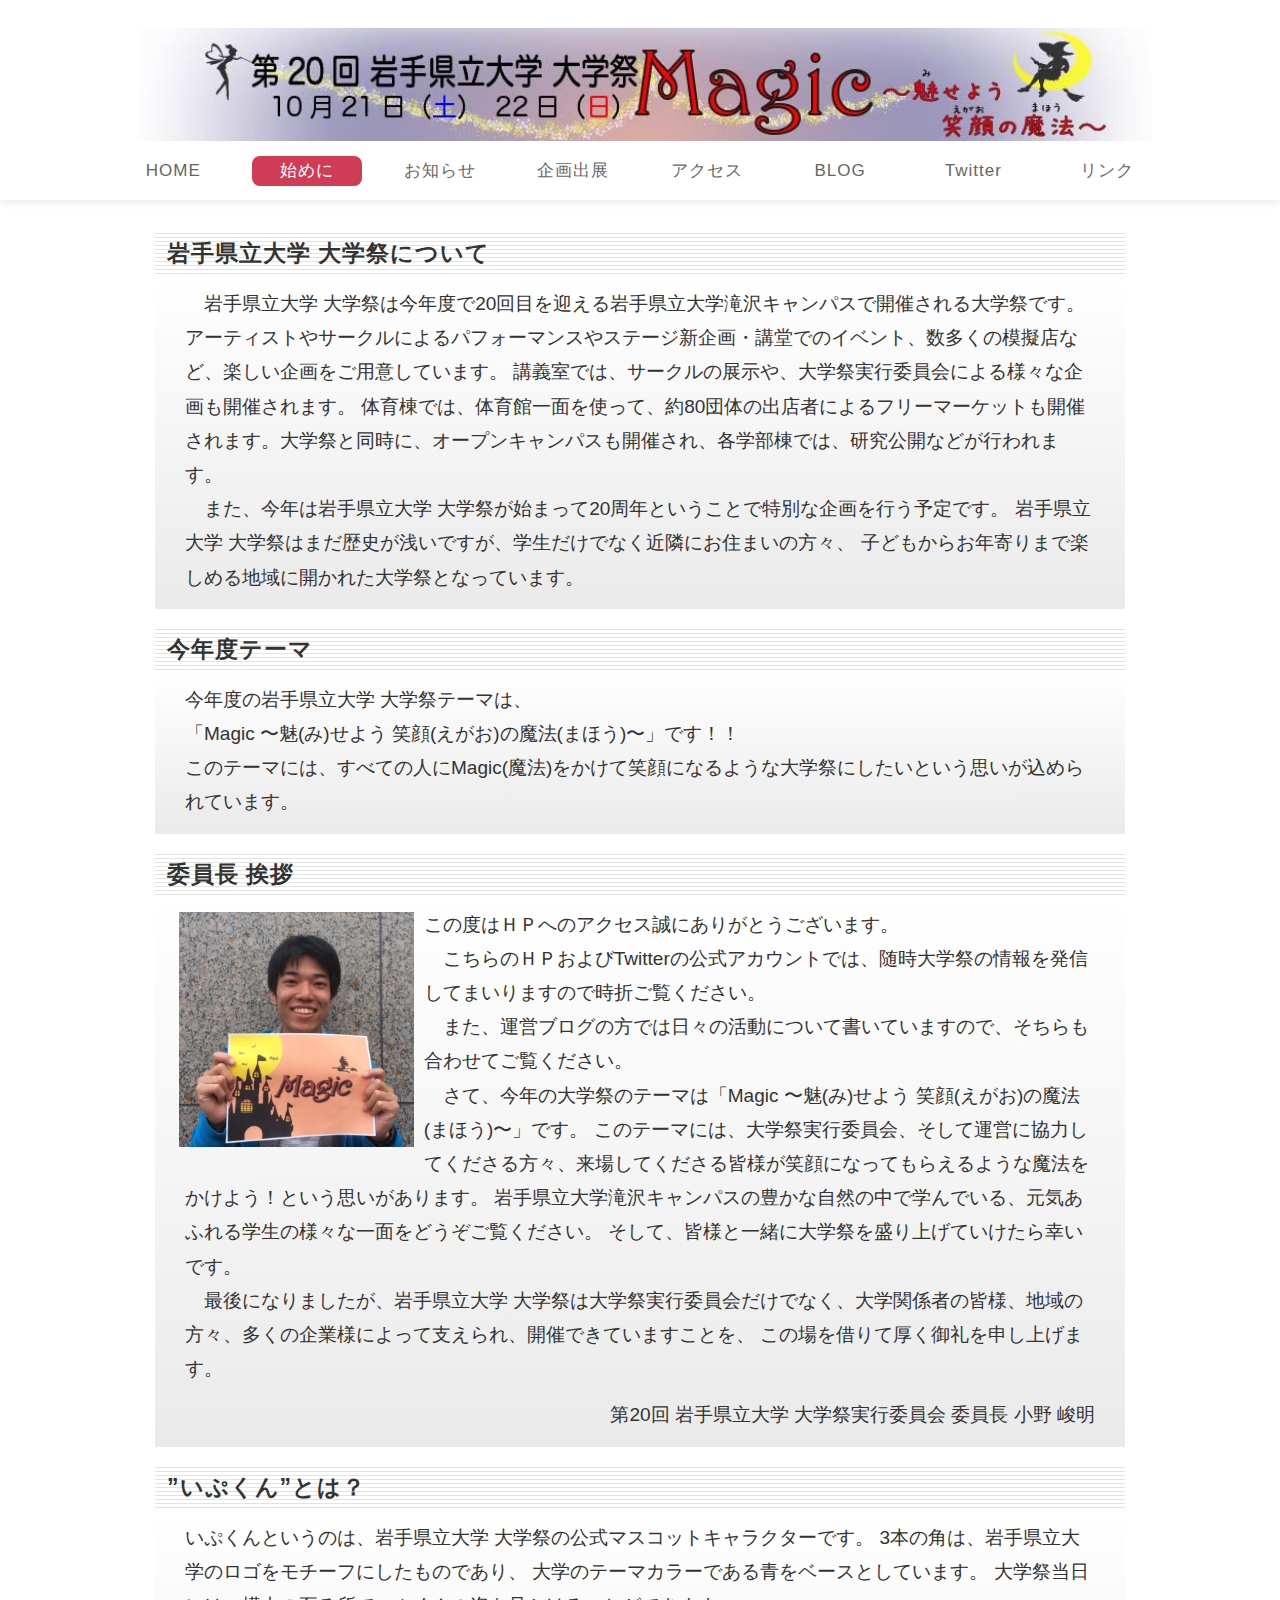
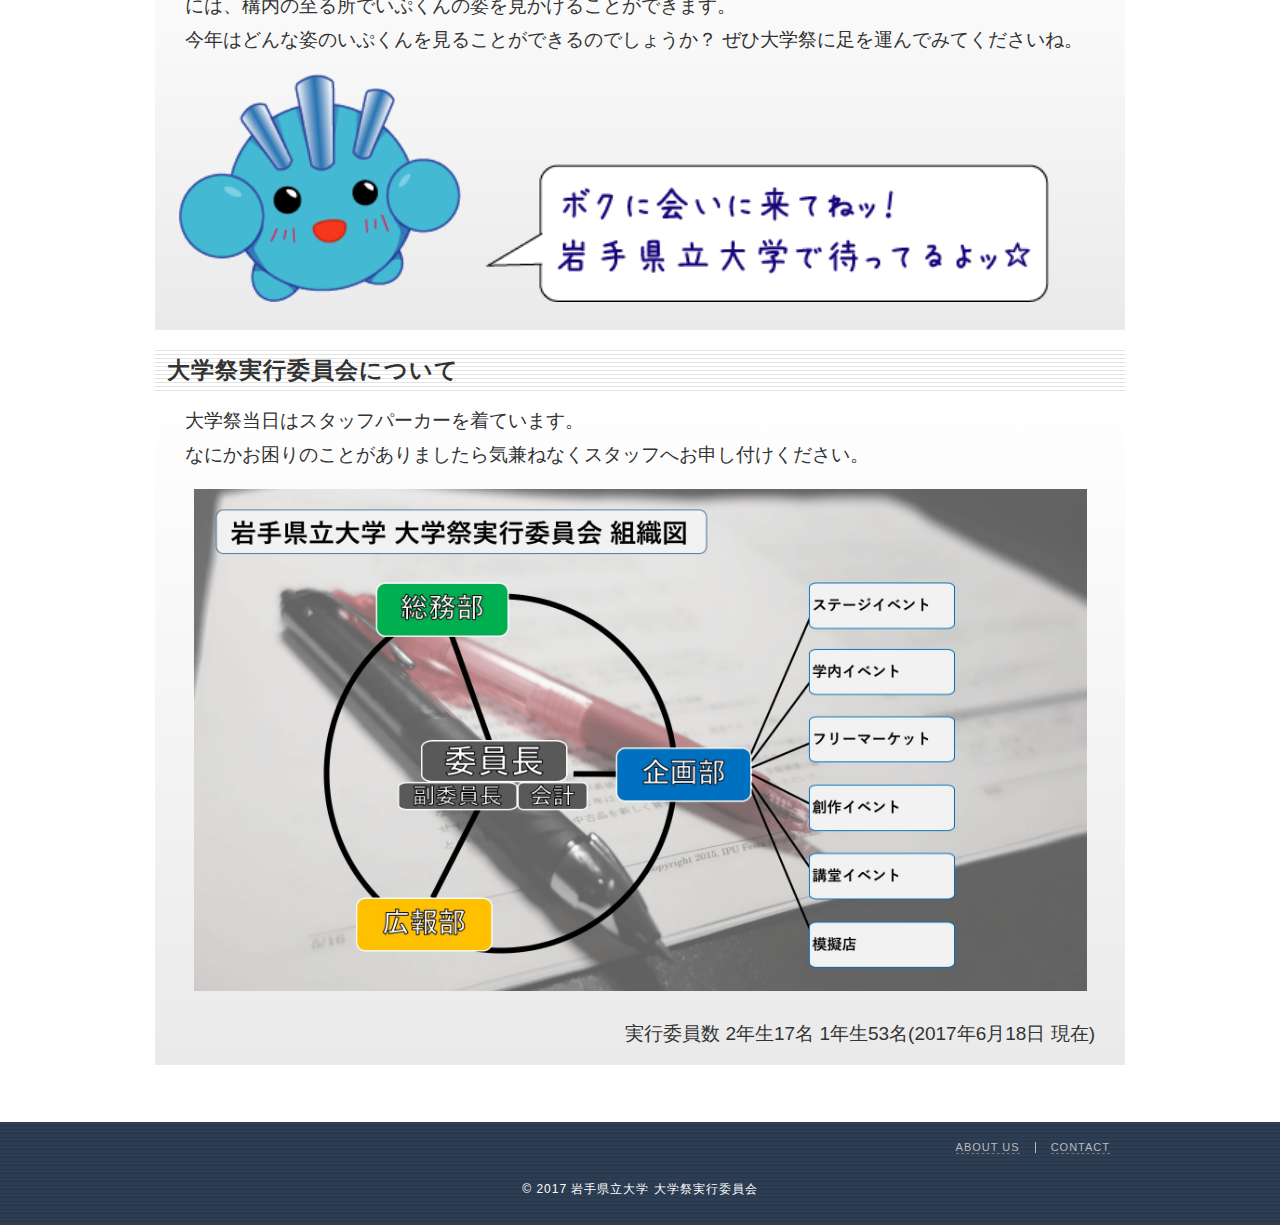
==== commit b77fdba6: "ver. 3.0  定期更新   - index 企画募集についての記載の削除   - index 新企画参加者募集についての記載     ・eventに新企画のポスター掲載     ・ポスター掲載部" ====
--- a/about.html
+++ b/about.html
@@ -1,3 +1,4 @@
+
 <!--product by Fes'16 masaki -->
 <!DOCTYPE html>
 <html lang="ja">
@@ -39,11 +40,11 @@
             <div class="content">
                 <!--              <img src="images/about/poster.jpg" alt="ポスター" align="left" width="17%">  -->
                 <p>
-                    　IPU Festaとは今年度で20回目を迎える岩手県立大学滝沢キャンパスで開催される大学祭です。
+                    　岩手県立大学 大学祭は今年度で20回目を迎える岩手県立大学滝沢キャンパスで開催される大学祭です。
                     アーティストやサークルによるパフォーマンスやステージ新企画・講堂でのイベント、数多くの模擬店など、楽しい企画をご用意しています。
                     講義室では、サークルの展示や、大学祭実行委員会による様々な企画も開催されます。
-                    体育棟では、体育館一面を使って、約80団体の出店者によるIPUフリーマーケットも開催されます。大学祭と同時に、オープンキャンパスも開催され、各学部棟では、研究公開などが行われます。
-                    <br>　また、今年はIPU Festaが始まって20周年ということで特別な企画を行う予定です。
+                    体育棟では、体育館一面を使って、約80団体の出店者によるフリーマーケットも開催されます。大学祭と同時に、オープンキャンパスも開催され、各学部棟では、研究公開などが行われます。
+                    <br>　また、今年は岩手県立大学 大学祭が始まって20周年ということで特別な企画を行う予定です。
                     岩手県立大学 大学祭はまだ歴史が浅いですが、学生だけでなく近隣にお住まいの方々、
                     子どもからお年寄りまで楽しめる地域に開かれた大学祭となっています。
 
@@ -79,11 +80,11 @@
                 <p class="right">第20回 岩手県立大学 大学祭実行委員会 委員長 小野 峻明</p>
             </div>
 
-            <h2 class="heading">”IPUくん”とは？</h2>
+            <h2 class="heading">”いぷくん”とは？</h2>
             <div class="content">
                 <p>
-                    IPU(いぷ)くんというのは、岩手県立大学 大学祭の公式マスコットキャラクターです。 3本の角は、岩手県立大学のロゴをモチーフにしたものであり、 大学のテーマカラーである青をベースとしています。 大学祭当日には、構内の至る所でIPUくんの姿を見かけることができます。
-                    <br>今年はどんな姿のIPUくんを見ることができるのでしょうか？ ぜひ大学祭に足を運んでみてくださいね。
+                    いぷくんというのは、岩手県立大学 大学祭の公式マスコットキャラクターです。 3本の角は、岩手県立大学のロゴをモチーフにしたものであり、 大学のテーマカラーである青をベースとしています。 大学祭当日には、構内の至る所でいぷくんの姿を見かけることができます。
+                    <br>今年はどんな姿のいぷくんを見ることができるのでしょうか？ ぜひ大学祭に足を運んでみてくださいね。
                 </p>
                 <img src="images/about/ipukun.png" alt="IPUくん" width="30%">
                 <img src="images/about/hukidasi.gif" alt="ふきだし" width="60%">
@@ -99,7 +100,7 @@
                     <img src="images/about/soshikizu.jpg" alt="組織図" width="95%">
                 </div>
                 <p class="right">
-                    実行委員数 2年生17名 1年生54名(2017年5月1日 現在)
+                    実行委員数 2年生17名 1年生53名(2017年6月18日 現在)
                 </p>
             </div>
 
--- a/css/style.css
+++ b/css/style.css
@@ -130,7 +130,7 @@
     width: 90%;
     height: 70%;
     margin: 0 auto;
-    background: url('../images/logo.png') no-repeat;
+    background: url('../images/logo.jpg') no-repeat;
     background-position: center;
     background-size: contain;
     text-indent: 100%;
@@ -182,7 +182,7 @@
       width: 85%;
       height: 65%;
       margin: 0 auto;
-      background: url('../images/logo.png') no-repeat;
+      background: url('../images/logo.jpg') no-repeat;
       background-position: center;
       background-size: contain;
       text-indent: 100%;
@@ -228,7 +228,7 @@
       width: 90%;
       height: 80%;
       margin: 0 auto;
-      background: url('../images/logo-mini.png') no-repeat;
+      background: url('../images/logo-mini.jpg') no-repeat;
       background-position: center;
       background-size: contain;
       text-indent: 100%;
@@ -306,7 +306,6 @@
     box-shadow: 0 6px 4px -4px rgba(0, 0, 0, 0.15);
     transition: opacity 0.15s;
 }
-
 /*
 .hot-topic:hover {
     opacity: 0.85;
@@ -332,16 +331,21 @@
 }
 
 .hot-topic .desc {
-    color: #f6f6dc;
+    color: #ddc;
     font-size: 1.35rem;
 }
 
-.hot-topic a:link { color: rgb(255, 185, 0); }
-
-.hot-topic a:visited { color: rgb(255, 185, 0);}
-
-.hot-topic a:hover { color: rgb(105, 255, 0); }
-
+.hot-topic a:link {
+  color: rgb(255, 185, 0);
+}
+
+.hot-topic a:visited {
+  color: rgb(255, 185, 0);
+}
+
+.hot-topic a:hover {
+  color: rgb(105, 255, 0);
+}
 
 .hot-topic hr {
   border-top: none;
@@ -892,16 +896,16 @@
      display: block;
  }
 
-/*eventのboxの余白の調整*/
- .ligthbox .coordinate{
-   display: inline-block;
-   overflow: hidden;
-   width: 65%;
-   height: 380px;
-   margin: 1% 0.5%;
-   background: url('../images/newevent/new_event.png');
-   background-size:cover;
- }
+ /*eventのboxの余白の調整*/
+  .ligthbox .coordinate{
+    display: inline-block;
+    overflow: hidden;
+    width: 65%;
+    height: 380px;
+    margin: 1% 0.5%;
+    background: url('../images/newevent/new_event-min.png');
+    background-size:cover;
+  }
 
  .ligthbox .timetable {
      display: inline-block;
@@ -995,6 +999,17 @@
        display: block;
    }
 
+   /*eventのboxの余白の調整*/
+    .ligthbox .coordinate{
+      display: inline-block;
+      width: 63%;
+      margin: 1% 0.5%;
+      height: 300px;
+      overflow: hidden;
+      background: url('../images/newevent/new_event-min.png');
+      background-size:cover;
+    }
+
    .ligthbox .newevent {
        display: inline-block;
        width: 31.5%;
@@ -1018,17 +1033,6 @@
        display: block;
    }
 
-   /*eventのboxの余白の調整*/
-    .ligthbox .coordinate{
-      display: inline-block;
-      width: 63%;
-      margin: 1% 0.5%;
-      height: 300px;
-      overflow: hidden;
-      background: url('../images/newevent/new_event.png');
-      background-size:cover;
-    }
-
    .ligthbox .timetable {
        display: inline-block;
        width: 47%;
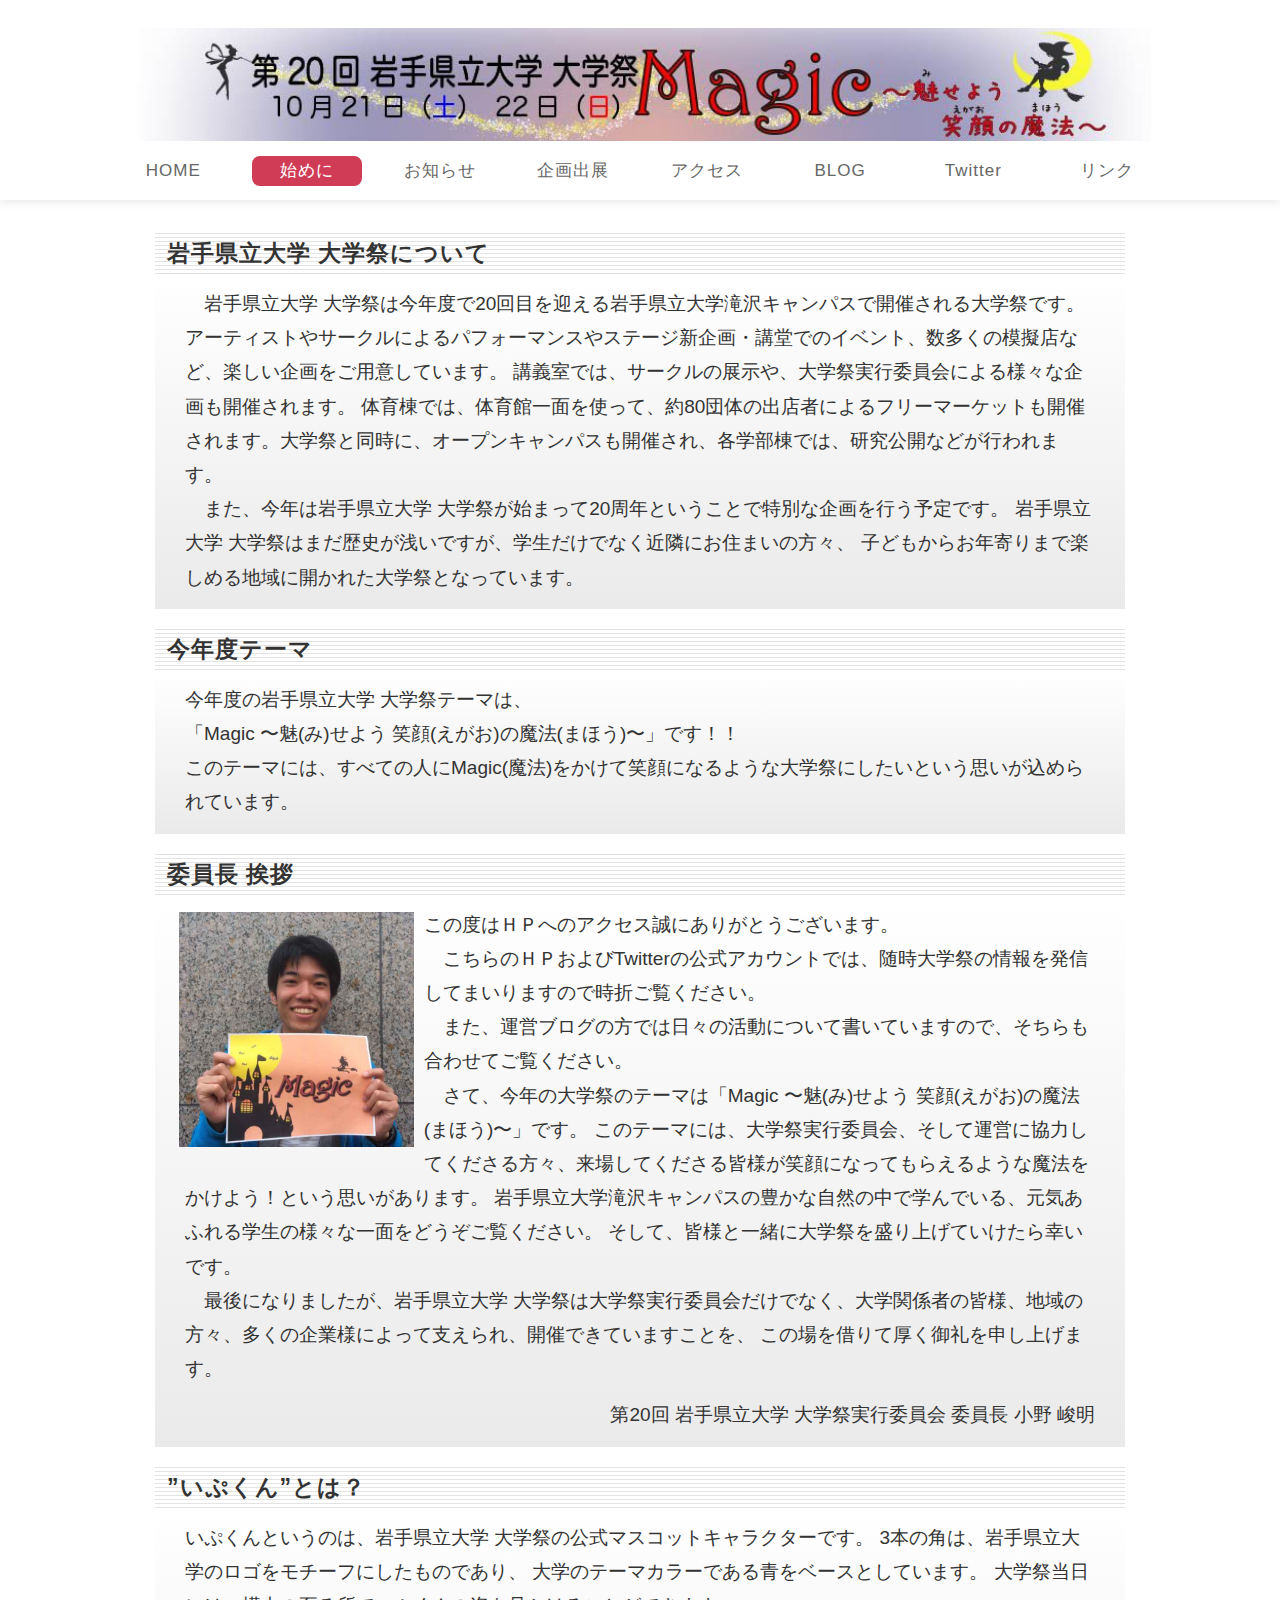
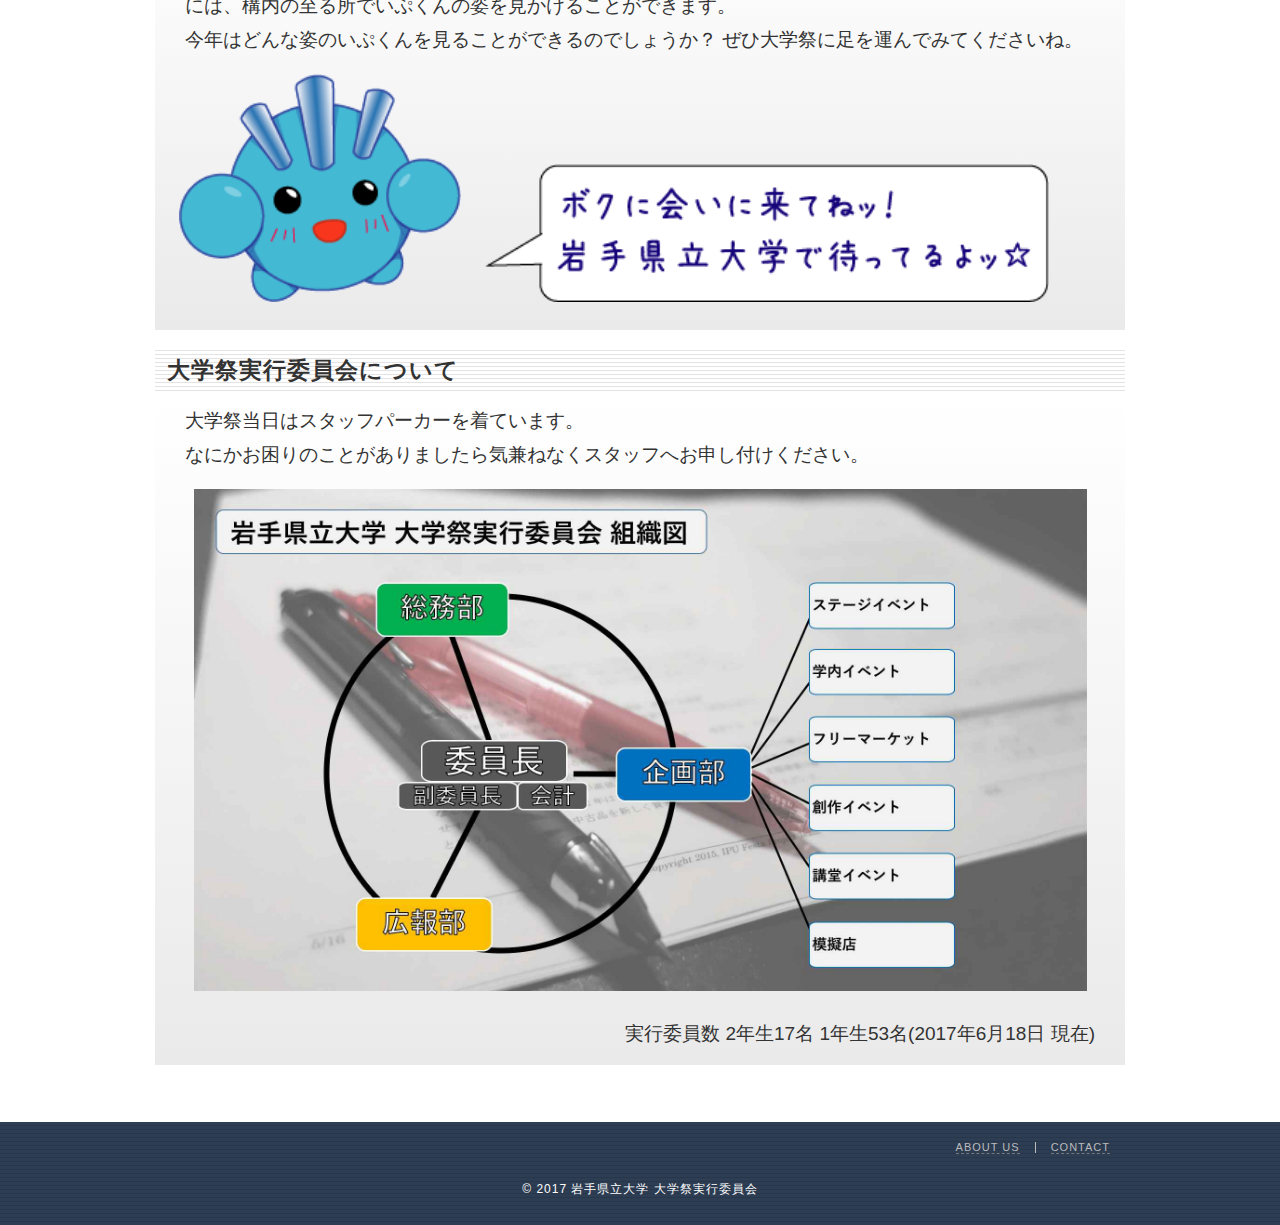
==== commit 61a292f4: "ver. 3.6 *ページ読み込み速度の改善   - imagesの最適化   - css,jsの圧縮   - jsの読み込みの遅延の設定   - google searchの削除   - スマホ用メ" ====
--- a/about.html
+++ b/about.html
@@ -1,4 +1,3 @@
-
 <!--product by Fes'16 masaki -->
 <!DOCTYPE html>
 <html lang="ja">
@@ -7,12 +6,7 @@
     <meta charset="UTF-8">
     <meta name="viewport" content="width=device-width, initial-scale=1.0">
     <title>岩手県立大学 大学祭</title>
-    <link rel="stylesheet" href="./css/reset.css">
     <link rel="stylesheet" href="./css/style.css">
-    <!-- スマホ用メニュー設定 -->
-    <link rel="stylesheet" href="./css/meanmenu.css">
-    <script type="text/javascript" src="http://code.jquery.com/jquery-1.9.1.js"></script>
-    <script type="text/javascript" src="./js/jquery.meanmenu.js"></script>
 </head>
 
 <body>
@@ -28,7 +22,7 @@
                 <li class="nav-item"><a href="event.html">企画出展</a></li>
                 <li class="nav-item"><a href="access.html">アクセス</a></li>
                 <li class="nav-item"><a href="http://ipufesta.blog102.fc2.com/" target="_blank">BLOG</a></li>
-                <li class="nav-item"><a href="https://twitter.com/ipufesta" target="_blank">Twitter</a></li>
+                <li class="nav-item"><a href="https://twitter.com/festa_iwate_pu" target="_blank">Twitter</a></li>
                 <li class="nav-item"><a href="link.html">リンク</a></li>
             </ul>
         </nav>
@@ -132,6 +126,10 @@
         ga('send', 'pageview');
     </script>
     <!-- Google Analytics -->
+    <!-- スマホ用メニュー設定 -->
+    <link rel="stylesheet" href="./css/meanmenu.css">
+    <script type="text/javascript" src="http://code.jquery.com/jquery-1.9.1.min.js"></script>
+    <script type="text/javascript" src="./js/jquery.meanmenu.js"></script>
     <!-- menu -->
     <script>
         $(document).ready(function() {
--- a/css/style.css
+++ b/css/style.css
@@ -1,4 +1,10 @@
 @charset "UTF-8";
+
+/* --------------------------------
+ * reset CSS設定を初期化
+ * -------------------------------- */
+
+article,aside,details,figcaption,figure,footer,header,hgroup,hr,menu,nav,section{display:block}a,hr{padding:0}abbr,address,article,aside,audio,b,blockquote,body,canvas,caption,cite,code,dd,del,details,dfn,div,dl,dt,em,fieldset,figcaption,figure,footer,form,h1,h2,h3,h4,h5,h6,header,hgroup,html,i,iframe,img,ins,kbd,label,legend,li,mark,menu,nav,object,ol,p,pre,q,samp,section,small,span,strong,sub,summary,sup,table,tbody,td,tfoot,th,thead,time,tr,ul,var,video{margin:0;padding:0;border:0;outline:0;font-size:100%;vertical-align:baseline;background:0 0}ins,mark{background-color:#ff9;color:#000}body{line-height:1}nav ul{list-style:none}blockquote,q{quotes:none}blockquote:after,blockquote:before,q:after,q:before{content:'';content:none}a{margin:0;font-size:100%;vertical-align:baseline;background:0 0}ins{text-decoration:none}mark{font-style:italic;font-weight:700}del{text-decoration:line-through}abbr[title],dfn[title]{border-bottom:1px dotted;cursor:help}table{border-collapse:collapse;border-spacing:0}hr{height:1px;border:0;border-top:1px solid #ccc;margin:1em 0}input,select{vertical-align:middle}
 
 /* --------------------------------
  * base
@@ -306,6 +312,7 @@
     box-shadow: 0 6px 4px -4px rgba(0, 0, 0, 0.15);
     transition: opacity 0.15s;
 }
+
 /*
 .hot-topic:hover {
     opacity: 0.85;
@@ -331,21 +338,16 @@
 }
 
 .hot-topic .desc {
-    color: #ddc;
+    color: #f6f6dc;
     font-size: 1.35rem;
 }
 
-.hot-topic a:link {
-  color: rgb(255, 185, 0);
-}
-
-.hot-topic a:visited {
-  color: rgb(255, 185, 0);
-}
-
-.hot-topic a:hover {
-  color: rgb(105, 255, 0);
-}
+.hot-topic a:link { color: rgb(255, 185, 0); }
+
+.hot-topic a:visited { color: rgb(255, 185, 0);}
+
+.hot-topic a:hover { color: rgb(105, 255, 0); }
+
 
 .hot-topic hr {
   border-top: none;
@@ -896,16 +898,16 @@
      display: block;
  }
 
- /*eventのboxの余白の調整*/
-  .ligthbox .coordinate{
-    display: inline-block;
-    overflow: hidden;
-    width: 65%;
-    height: 380px;
-    margin: 1% 0.5%;
-    background: url('../images/newevent/new_event-min.png');
-    background-size:cover;
-  }
+/*eventのboxの余白の調整*/
+ .ligthbox .coordinate{
+   display: inline-block;
+   overflow: hidden;
+   width: 65%;
+   height: 380px;
+   margin: 1% 0.5%;
+   background: url('../images/newevent/new_event.png');
+   background-size:cover;
+ }
 
  .ligthbox .timetable {
      display: inline-block;
@@ -999,17 +1001,6 @@
        display: block;
    }
 
-   /*eventのboxの余白の調整*/
-    .ligthbox .coordinate{
-      display: inline-block;
-      width: 63%;
-      margin: 1% 0.5%;
-      height: 300px;
-      overflow: hidden;
-      background: url('../images/newevent/new_event-min.png');
-      background-size:cover;
-    }
-
    .ligthbox .newevent {
        display: inline-block;
        width: 31.5%;
@@ -1033,6 +1024,17 @@
        display: block;
    }
 
+   /*eventのboxの余白の調整*/
+    .ligthbox .coordinate{
+      display: inline-block;
+      width: 63%;
+      margin: 1% 0.5%;
+      height: 300px;
+      overflow: hidden;
+      background: url('../images/newevent/new_event.png');
+      background-size:cover;
+    }
+
    .ligthbox .timetable {
        display: inline-block;
        width: 47%;
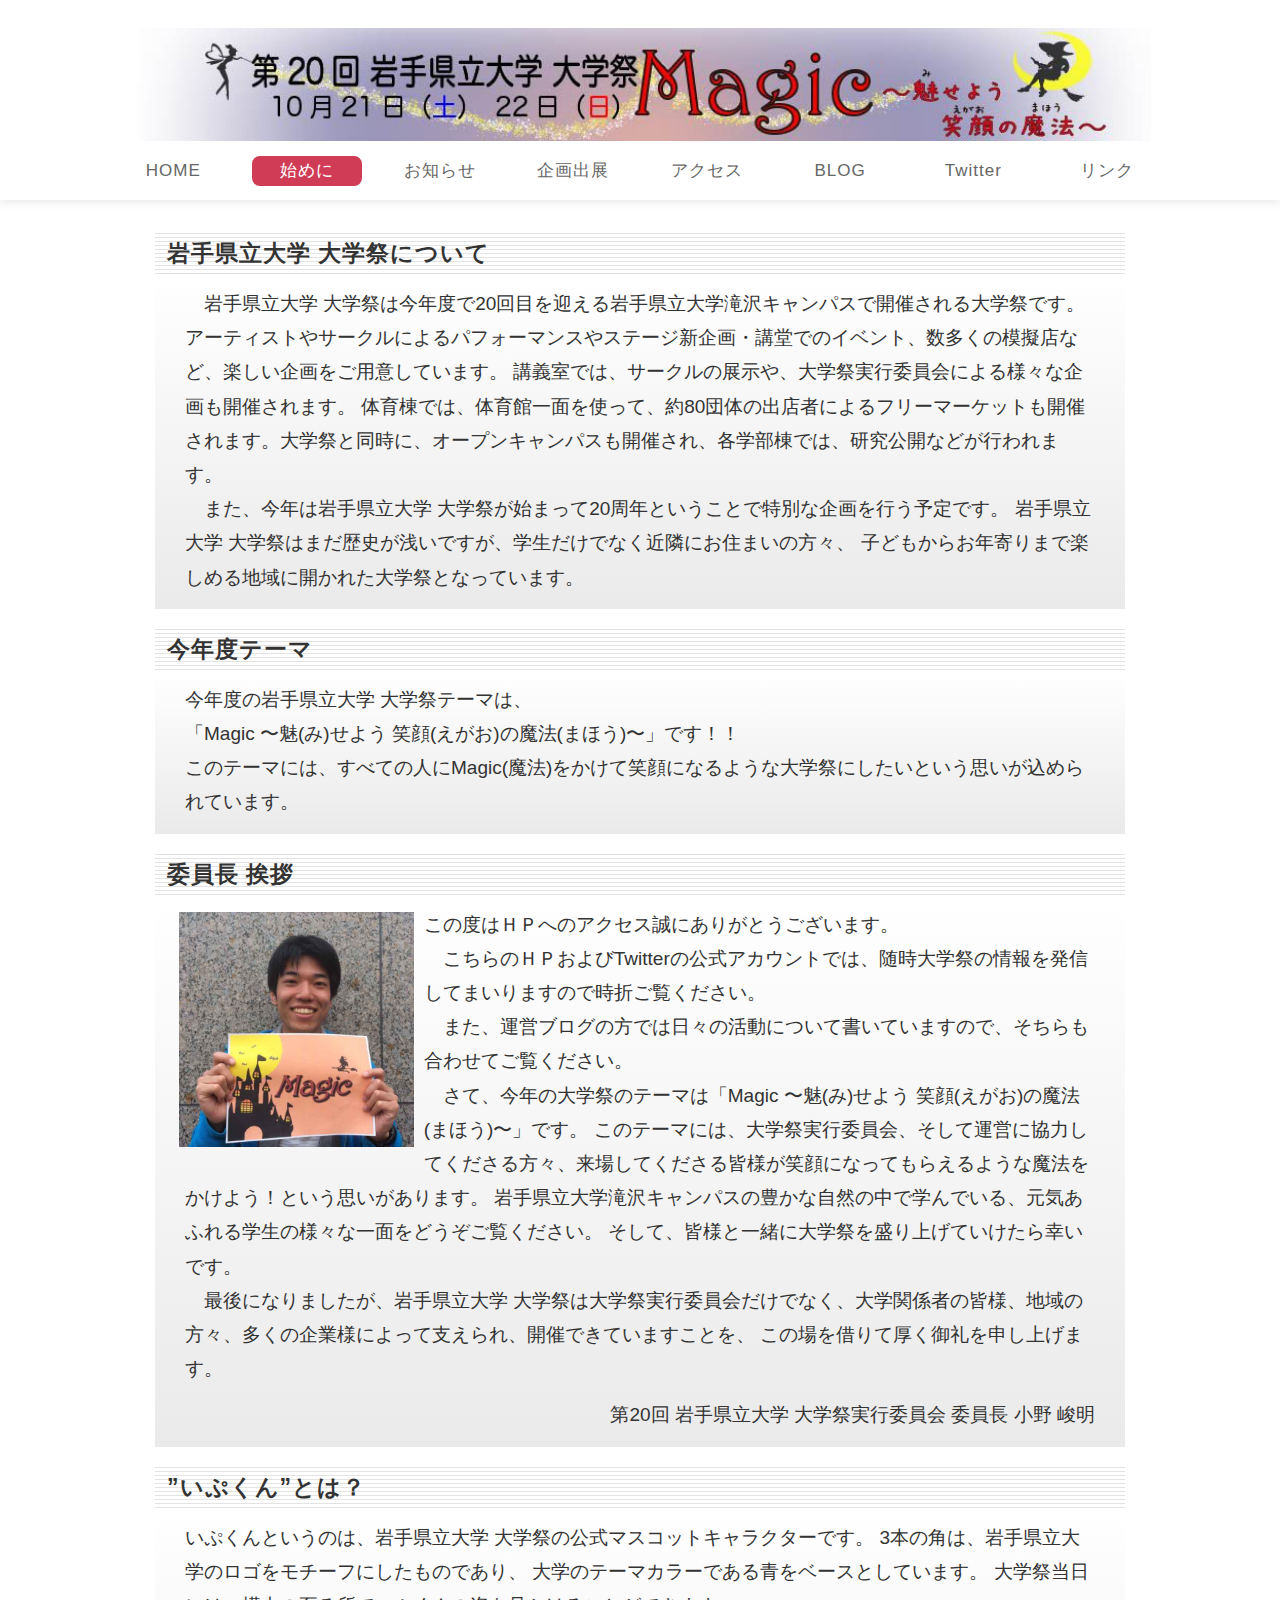
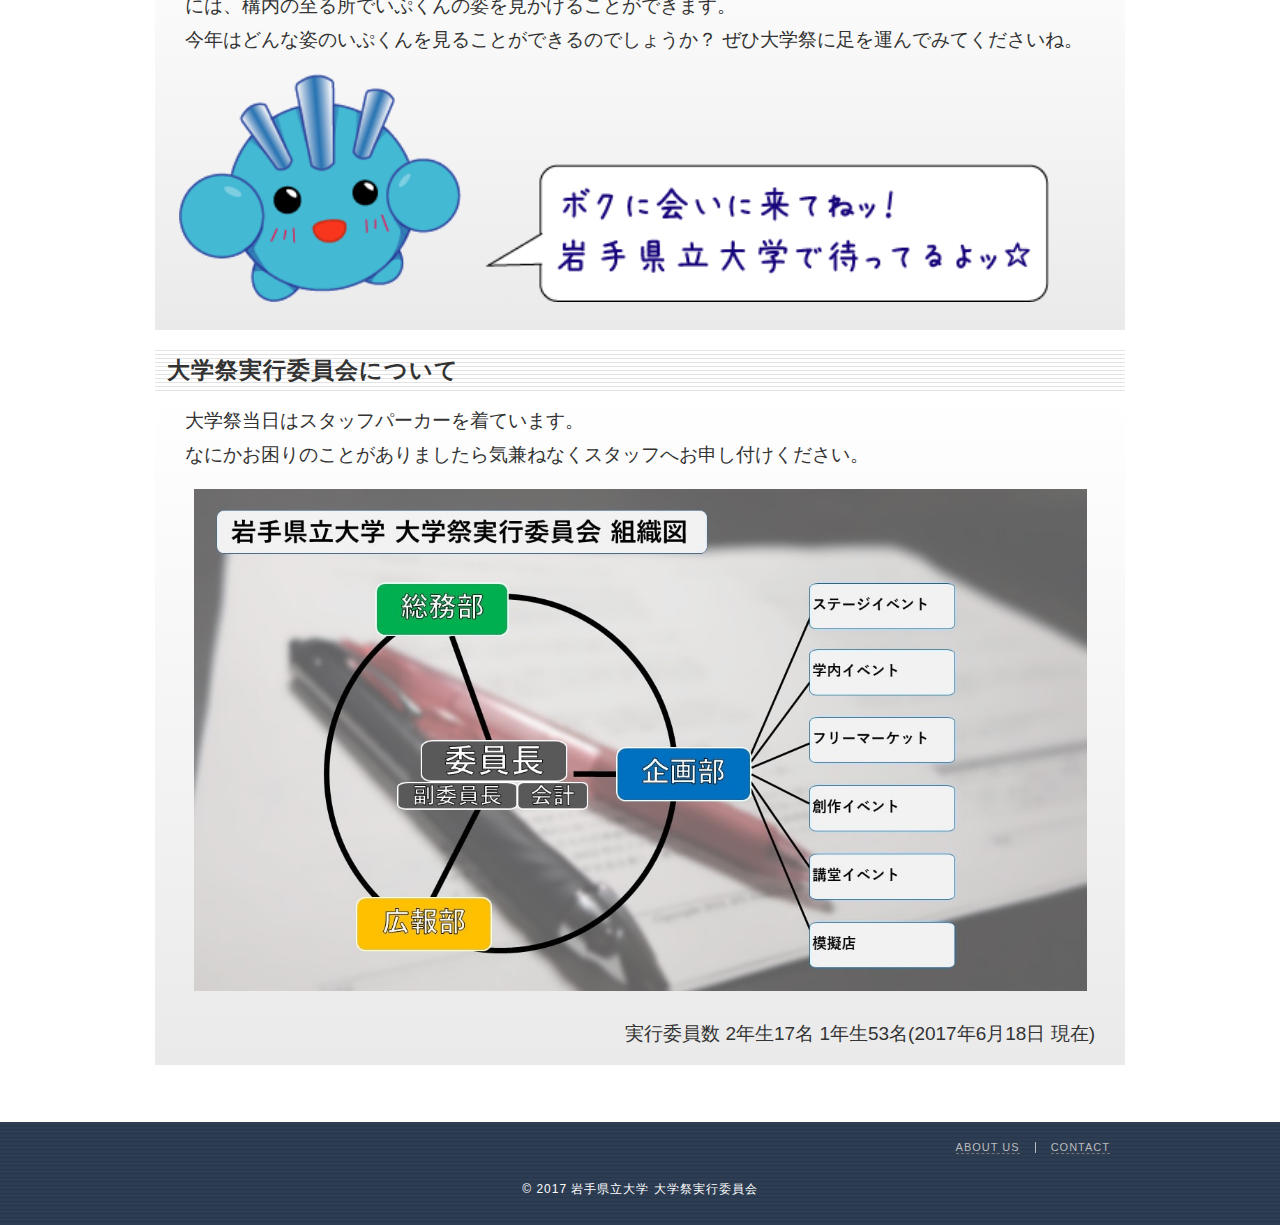
==== commit d28f73ec: "ver. 5.0 定期更新   - 出演アーティスト情報の掲載(event.html)   　・event.htmlの新企画ポスター掲載終了   　・index.htmlにアーティストについての掲載 " ====
--- a/about.html
+++ b/about.html
@@ -1,5 +1,4 @@
-<!--product by Fes'16 masaki -->
-<!DOCTYPE html>
+<!DOCTYPE html><!--product by Fes'16 Masaki Sato -->
 <html lang="ja">
 
 <head>
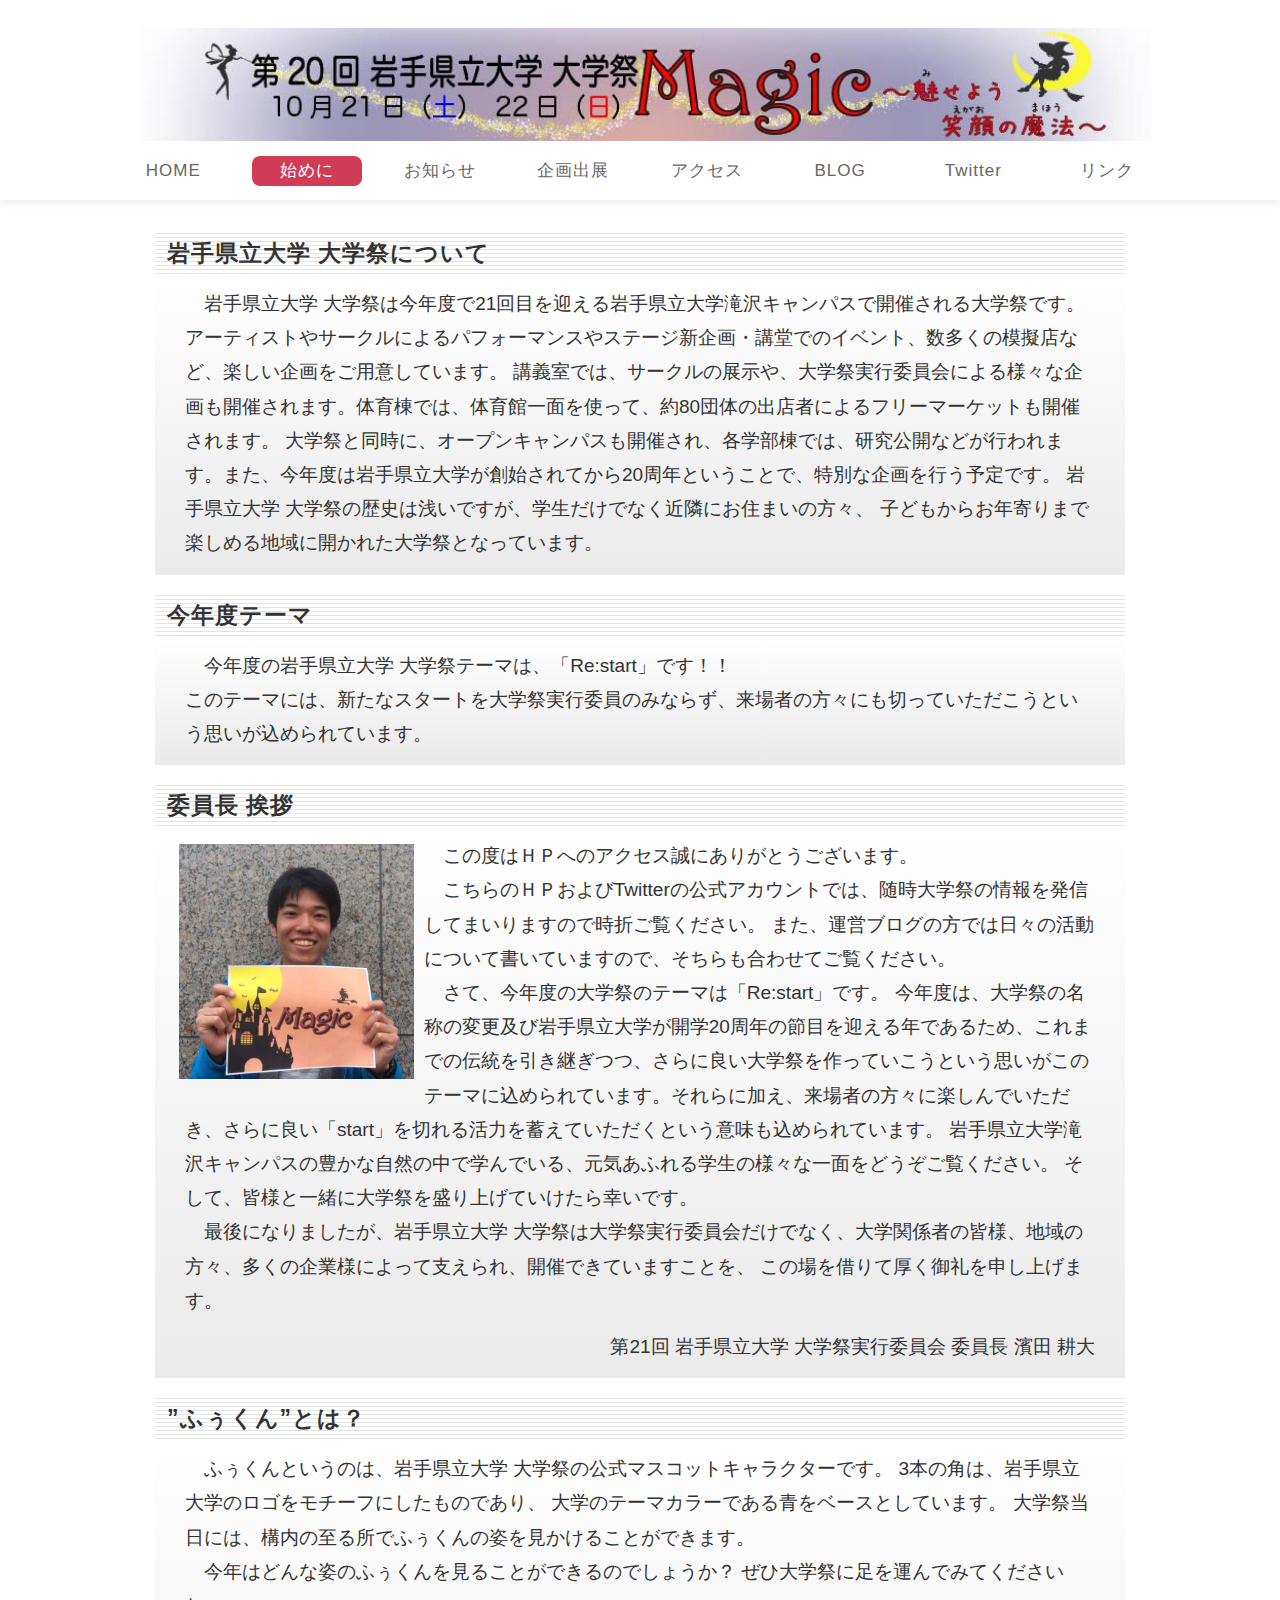
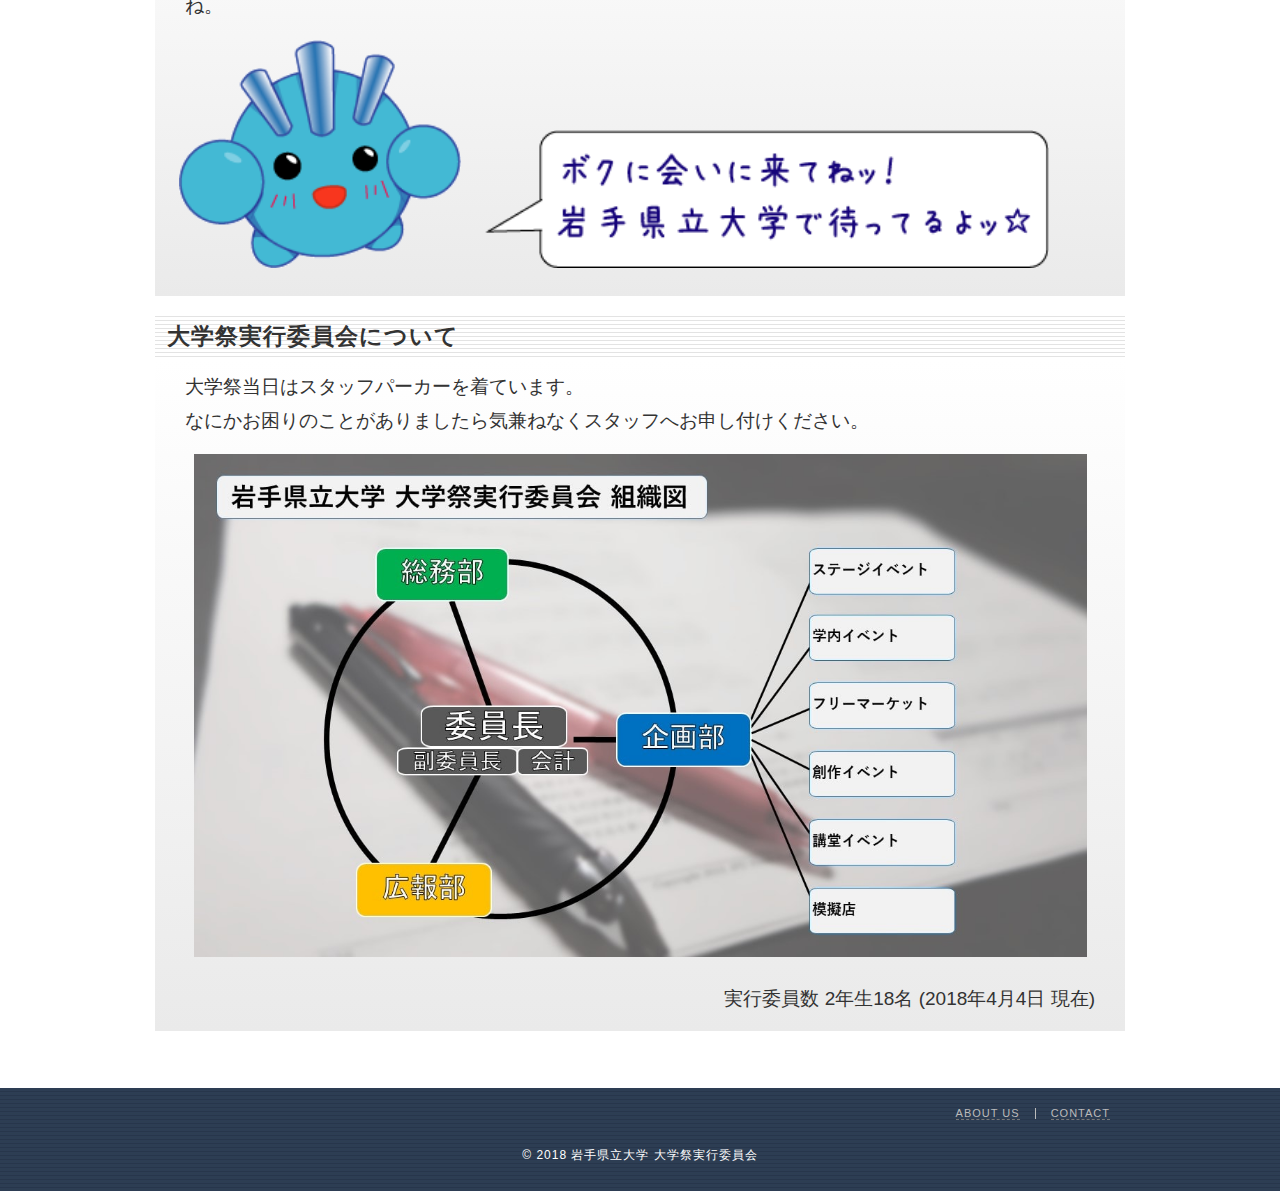
==== commit 8743f496: "2018 ver1.1" ====
--- a/about.html
+++ b/about.html
@@ -1,4 +1,5 @@
-<!DOCTYPE html><!--product by Fes'16 Masaki Sato -->
+<!DOCTYPE html>
+<!--product by Fes'16 Masaki Sato -->
 <html lang="ja">
 
 <head>
@@ -11,18 +12,34 @@
 <body>
     <header class="header">
         <h1 class="logo">
-      <a href="index.html">岩手県立大学 大学祭</a>
+            <a href="index.html">岩手県立大学 大学祭</a>
         </h1>
         <nav class="global-nav">
             <ul>
-                <li class="nav-item"><a href="index.html">HOME</a></li>
-                <li class="nav-item active"><a href="about.html">始めに</a></li>
-                <li class="nav-item"><a href="news.html">お知らせ</a></li>
-                <li class="nav-item"><a href="event.html">企画出展</a></li>
-                <li class="nav-item"><a href="access.html">アクセス</a></li>
-                <li class="nav-item"><a href="http://ipufesta.blog102.fc2.com/" target="_blank">BLOG</a></li>
-                <li class="nav-item"><a href="https://twitter.com/festa_iwate_pu" target="_blank">Twitter</a></li>
-                <li class="nav-item"><a href="link.html">リンク</a></li>
+                <li class="nav-item">
+                    <a href="index.html">HOME</a>
+                </li>
+                <li class="nav-item active">
+                    <a href="about.html">始めに</a>
+                </li>
+                <li class="nav-item">
+                    <a href="news.html">お知らせ</a>
+                </li>
+                <li class="nav-item">
+                    <a href="event.html">企画出展</a>
+                </li>
+                <li class="nav-item">
+                    <a href="access.html">アクセス</a>
+                </li>
+                <li class="nav-item">
+                    <a href="http://ipufesta.blog102.fc2.com/" target="_blank">BLOG</a>
+                </li>
+                <li class="nav-item">
+                    <a href="https://twitter.com/festa_iwate_pu" target="_blank">Twitter</a>
+                </li>
+                <li class="nav-item">
+                    <a href="link.html">リンク</a>
+                </li>
             </ul>
         </nav>
     </header>
@@ -33,14 +50,9 @@
             <div class="content">
                 <!--              <img src="images/about/poster.jpg" alt="ポスター" align="left" width="17%">  -->
                 <p>
-                    　岩手県立大学 大学祭は今年度で20回目を迎える岩手県立大学滝沢キャンパスで開催される大学祭です。
-                    アーティストやサークルによるパフォーマンスやステージ新企画・講堂でのイベント、数多くの模擬店など、楽しい企画をご用意しています。
-                    講義室では、サークルの展示や、大学祭実行委員会による様々な企画も開催されます。
-                    体育棟では、体育館一面を使って、約80団体の出店者によるフリーマーケットも開催されます。大学祭と同時に、オープンキャンパスも開催され、各学部棟では、研究公開などが行われます。
-                    <br>　また、今年は岩手県立大学 大学祭が始まって20周年ということで特別な企画を行う予定です。
-                    岩手県立大学 大学祭はまだ歴史が浅いですが、学生だけでなく近隣にお住まいの方々、
+                    &emsp;岩手県立大学 大学祭は今年度で21回目を迎える岩手県立大学滝沢キャンパスで開催される大学祭です。 アーティストやサークルによるパフォーマンスやステージ新企画・講堂でのイベント、数多くの模擬店など、楽しい企画をご用意しています。 講義室では、サークルの展示や、大学祭実行委員会による様々な企画も開催されます。体育棟では、体育館一面を使って、約80団体の出店者によるフリーマーケットも開催されます。
+                    大学祭と同時に、オープンキャンパスも開催され、各学部棟では、研究公開などが行われます。また、今年度は岩手県立大学が創始されてから20周年ということで、特別な企画を行う予定です。 岩手県立大学 大学祭の歴史は浅いですが、学生だけでなく近隣にお住まいの方々、
                     子どもからお年寄りまで楽しめる地域に開かれた大学祭となっています。
-
                 </p>
             </div>
 
@@ -52,9 +64,9 @@
                 </div>
                  -->
                 <p>
-                    今年度の岩手県立大学 大学祭テーマは、
-                    <br>「Magic 〜魅(み)せよう 笑顔(えがお)の魔法(まほう)〜」です！！
-                    <br>このテーマには、すべての人にMagic(魔法)をかけて笑顔になるような大学祭にしたいという思いが込められています。
+                    &emsp;今年度の岩手県立大学 大学祭テーマは、「Re:start」です！！
+                    <br>このテーマには、新たなスタートを大学祭実行委員のみならず、来場者の方々にも切っていただこうという思いが込められています。
+
                 </p>
             </div>
 
@@ -62,24 +74,22 @@
             <div class="content">
                 <img src="images/about/takaaki.jpg" alt="峻明" align="left" width="25%">
                 <p>
-                  この度はＨＰへのアクセス誠にありがとうございます。
-                  <br>　こちらのＨＰおよびTwitterの公式アカウントでは、随時大学祭の情報を発信してまいりますので時折ご覧ください。
-                  <br>　また、運営ブログの方では日々の活動について書いていますので、そちらも合わせてご覧ください。
-                  <br>　さて、今年の大学祭のテーマは「Magic 〜魅(み)せよう 笑顔(えがお)の魔法(まほう)〜」です。
-                  このテーマには、大学祭実行委員会、そして運営に協力してくださる方々、来場してくださる皆様が笑顔になってもらえるような魔法をかけよう！という思いがあります。
-                  岩手県立大学滝沢キャンパスの豊かな自然の中で学んでいる、元気あふれる学生の様々な一面をどうぞご覧ください。 そして、皆様と一緒に大学祭を盛り上げていけたら幸いです。
-                  <br>　最後になりましたが、岩手県立大学 大学祭は大学祭実行委員会だけでなく、大学関係者の皆様、地域の方々、多くの企業様によって支えられ、開催できていますことを、 この場を借りて厚く御礼を申し上げます。
+                    &emsp;この度はＨＰへのアクセス誠にありがとうございます。
+                    <br>&emsp;こちらのＨＰおよびTwitterの公式アカウントでは、随時大学祭の情報を発信してまいりますので時折ご覧ください。 また、運営ブログの方では日々の活動について書いていますので、そちらも合わせてご覧ください。
+                    <br>&emsp;さて、今年度の大学祭のテーマは「Re:start」です。 今年度は、大学祭の名称の変更及び岩手県立大学が開学20周年の節目を迎える年であるため、これまでの伝統を引き継ぎつつ、さらに良い大学祭を作っていこうという思いがこのテーマに込められています。それらに加え、来場者の方々に楽しんでいただき、さらに良い「start」を切れる活力を蓄えていただくという意味も込められています。
+                    岩手県立大学滝沢キャンパスの豊かな自然の中で学んでいる、元気あふれる学生の様々な一面をどうぞご覧ください。 そして、皆様と一緒に大学祭を盛り上げていけたら幸いです。
+                    <br>&emsp;最後になりましたが、岩手県立大学 大学祭は大学祭実行委員会だけでなく、大学関係者の皆様、地域の方々、多くの企業様によって支えられ、開催できていますことを、 この場を借りて厚く御礼を申し上げます。
                 </p>
-                <p class="right">第20回 岩手県立大学 大学祭実行委員会 委員長 小野 峻明</p>
+                <p class="right">第21回 岩手県立大学 大学祭実行委員会 委員長 濱田 耕大</p>
             </div>
 
-            <h2 class="heading">”いぷくん”とは？</h2>
+            <h2 class="heading">”ふぅくん”とは？</h2>
             <div class="content">
                 <p>
-                    いぷくんというのは、岩手県立大学 大学祭の公式マスコットキャラクターです。 3本の角は、岩手県立大学のロゴをモチーフにしたものであり、 大学のテーマカラーである青をベースとしています。 大学祭当日には、構内の至る所でいぷくんの姿を見かけることができます。
-                    <br>今年はどんな姿のいぷくんを見ることができるのでしょうか？ ぜひ大学祭に足を運んでみてくださいね。
+                    &emsp;ふぅくんというのは、岩手県立大学 大学祭の公式マスコットキャラクターです。 3本の角は、岩手県立大学のロゴをモチーフにしたものであり、 大学のテーマカラーである青をベースとしています。 大学祭当日には、構内の至る所でふぅくんの姿を見かけることができます。
+                    <br>&emsp;今年はどんな姿のふぅくんを見ることができるのでしょうか？ ぜひ大学祭に足を運んでみてくださいね。
                 </p>
-                <img src="images/about/ipukun.png" alt="IPUくん" width="30%">
+                <img src="images/about/ipukun.png" alt="いぷくん" width="30%">
                 <img src="images/about/hukidasi.gif" alt="ふきだし" width="60%">
             </div>
 
@@ -93,7 +103,7 @@
                     <img src="images/about/soshikizu.jpg" alt="組織図" width="95%">
                 </div>
                 <p class="right">
-                    実行委員数 2年生17名 1年生53名(2017年6月18日 現在)
+                    実行委員数 2年生18名 (2018年4月4日 現在)
                 </p>
             </div>
 
@@ -102,16 +112,20 @@
 
     <footer class="footer">
         <ul class="horizontal-list">
-            <li class="horizontal-item"><a href="contact.html">ABOUT US</a></li>
-            <li class="horizontal-item"><a href="contact.html">CONTACT</a></li>
+            <li class="horizontal-item">
+                <a href="contact.html">ABOUT US</a>
+            </li>
+            <li class="horizontal-item">
+                <a href="contact.html">CONTACT</a>
+            </li>
         </ul>
-        <p class="copyright">&copy; 2017 岩手県立大学 大学祭実行委員会</p>
+        <p class="copyright">&copy; 2018 岩手県立大学 大学祭実行委員会</p>
     </footer>
     <!-- Google Analytics -->
     <script>
-        (function(i, s, o, g, r, a, m) {
+        (function (i, s, o, g, r, a, m) {
             i['GoogleAnalyticsObject'] = r;
-            i[r] = i[r] || function() {
+            i[r] = i[r] || function () {
                 (i[r].q = i[r].q || []).push(arguments)
             }, i[r].l = 1 * new Date();
             a = s.createElement(o),
@@ -131,7 +145,7 @@
     <script type="text/javascript" src="./js/jquery.meanmenu.js"></script>
     <!-- menu -->
     <script>
-        $(document).ready(function() {
+        $(document).ready(function () {
             $('nav').meanmenu({
                 meanScreenWidth: "650", // 表示させるウィンドウサイズ(ブレイクポイント)
             });
@@ -140,4 +154,4 @@
     <!-- menu -->
 </body>
 
-</html>
+</html>--- a/css/style.css
+++ b/css/style.css
@@ -1,4 +1,7 @@
 @charset "UTF-8";
+
+/* タブレット用CSS about 600 lines~ */
+/* スマホ用CSS　about 980 limes~ */
 
 /* --------------------------------
  * reset CSS設定を初期化
@@ -44,7 +47,6 @@
     background: url('../images/bg-header.gif');
     letter-spacing: 1px;
     font-size: 2.3rem;
-    padding-top:
 }
 
 .crosshead {
@@ -65,61 +67,6 @@
     display: none;
 }
 
-/*----------　タブレット用始まり　------------------------------------------------------------*/
-@media (min-width:651px) and (max-width:960px){
-  .heading {
-      height: auto;
-      width: auto;
-      padding: 12px;
-      background: url('../images/bg-header.gif');
-      letter-spacing: 1px;
-      font-size: 1.7rem;
-      padding-top:
-  }
-
-  .crosshead {
-      height: auto;
-      width: auto;
-      padding: 1%;
-      font-size: 1.5rem;
-      background: #6dd7ff;
-      /*背景色（古いブラウザだとここの色のみが出ます）*/
-      background: -webkit-gradient(linear, left top, left bottom, from(#FFF), to(#e5e5e5));
-      /*グラデーション*/
-      background: -webkit-linear-gradient(#FFF, #e5e5e5);
-      background: linear-gradient(#FFF, #e5e5e5);
-      /*グラデーション終わり*/
-  }
-}
-
-/*----------　タブレット用終わり--スマホ用始まり　----------------------------------------------*/
-@media (max-width: 650px) {
-    .heading {
-        height: auto;
-        width: auto;
-        padding: 12px;
-        background: url('../images/bg-header.gif');
-        letter-spacing: 1px;
-        font-size: 1.7rem;
-        padding-top:
-    }
-
-    .crosshead {
-        height: auto;
-        width: auto;
-        padding: 2.5%;
-        font-size: 1.5rem;
-        background: #6dd7ff;
-        /*背景色（古いブラウザだとここの色のみが出ます）*/
-        background: -webkit-gradient(linear, left top, left bottom, from(#FFF), to(#e5e5e5));
-        /*グラデーション*/
-        background: -webkit-linear-gradient(#FFF, #e5e5e5);
-        background: linear-gradient(#FFF, #e5e5e5);
-        /*グラデーション終わり*/
-    }
-}
-/*----------　スマホ用終わり　------------------------------------------------------------*/
-
 /* --------------------------------
  * header
  * --------------------------------*/
@@ -181,70 +128,6 @@
     color: #fff;
 }
 
-/*----------　タブレット用始まり　------------------------------------------------------------*/
-@media (min-width:601px) and (max-width:1070px){
-  /* logo */
-  .logo {
-      width: 85%;
-      height: 65%;
-      margin: 0 auto;
-      background: url('../images/logo.jpg') no-repeat;
-      background-position: center;
-      background-size: contain;
-      text-indent: 100%;
-      white-space: nowrap;
-      overflow: hidden;
-  }
-
-  /* メニュー */
-  .global-nav {
-      margin-top: 15px;
-      text-align: center;
-  }
-
-  .global-nav .nav-item {
-      display: inline-block;
-      margin: 0 1.5%;
-  }
-
-  .global-nav .nav-item a {
-      display: inline-block;
-      width: auto;
-      height: 30px;
-      line-height: 30px;
-      text-align: center;
-      border-radius: 8px;
-      color: #666;
-      font-size: 1.5rem;
-      letter-spacing: 1px;
-      transition: 0.15s;
-  }
-
-  .global-nav .nav-item.active a, .global-nav .nav-item a:hover {
-      background-color: #d03c56;
-      color: #fff;
-  }
-
-}
-
-/*----------　タブレット用終わり--スマホ用始まり　----------------------------------------------*/
-@media (max-width: 600px) {
-  /* logo */
-  .logo {
-      width: 90%;
-      height: 80%;
-      margin: 0 auto;
-      background: url('../images/logo-mini.jpg') no-repeat;
-      background-position: center;
-      background-size: contain;
-      text-indent: 100%;
-      white-space: nowrap;
-      overflow: hidden;
-  }
-
-}
-/*----------　スマホ用終わり　------------------------------------------------------------*/
-
 /* --------------------------------
  * wrapper
  * -------------------------------- */
@@ -253,23 +136,6 @@
     width: 970px;
     margin: 30px auto 40px;
 }
-
-/*----------　タブレット用始まり　------------------------------------------------------------*/
-@media (min-width:601px) and (max-width:960px){
-  .wrapper {
-      width: 100%;
-      margin: 14px auto 20px;
-  }
-}
-
-/*----------　タブレット用終わり--スマホ用始まり　----------------------------------------------*/
-@media (max-width: 600px) {
-    .wrapper {
-        width: 100%;
-        margin: 14px auto 20px;
-    }
-}
-/*----------　スマホ用終わり　------------------------------------------------------------*/
 
 /* --------------------------------
  * index-main index.html
@@ -403,6 +269,7 @@
 	font-size: 1.3rem;
 	padding: 0px 5px;
 	margin-left: 5px;
+  margin-right: 5px;
 }
 
 
@@ -424,213 +291,6 @@
 .gsc-input {
     line-height: 1;
 }
-
-/*----------　タブレット用始まり　------------------------------------------------------------*/
-@media (min-width:601px) and (max-width:960px){
-  .index-main {
-      display: block;
-      /*float: left;*/
-      width: 65%;
-      margin: 1%;
-  }
-  /* スライドショー index.html */
-  .slideshow {
-      display: block;
-      height: 250px;
-      width: 100%;
-      margin-bottom: 10px;
-      box-shadow: 0 6px 4px -4px rgba(0, 0, 0, 0.15);
-      transition: opacity 0.15s;
-      position: relative;
-  }
-  .slideshow .image {
-      ｓ position: absolute;
-      top: 0;
-      left: 0;
-  }
-  /* お知らせ index.html */
-  .hot-topic {
-      display: block;
-      height: auto;
-      margin-bottom: 10px;
-      box-shadow: 0 6px 4px -4px rgba(0, 0, 0, 0.15);
-      transition: opacity 0.15s;
-  }
-  .hot-topic:hover {
-      opacity: 0.85;
-  }
-  .hot-topic .content {
-      position: relative;
-      float: left;
-      width: 100%;
-      height: auto;
-      padding: 2% 3% 2%;
-      background-color: #2d3d54;
-      line-height: 1.7;
-  }
-  .hot-topic .title {
-      margin-bottom: 5px;
-      color: #fff;
-      font-weight: normal;
-      font-size: 1.7rem;
-  }
-  .hot-topic .desc {
-      color: #ddc;
-      font-size: 1.1rem;
-  }
-
-  /* お知らせスクロールリスト index.html */
-  .scroll-list {
-      max-height: 130px;
-      overflow-y: scroll;
-      margin-bottom: 10px;
-      list-style-type: none;
-  }
-  .scroll-list .scroll-item a {
-      display: block;
-      padding: 5px 7px;
-      color: #333;
-      font-size: 0;
-      transition: background-color 0.1s;
-  }
-  .scroll-list .scroll-item a:hover {
-      background-color: #fafaf8;
-  }
-  .scroll-list .date {
-      display: inline-block;
-      width: 25%;
-      letter-spacing: 1px;
-      font-weight: bold;
-      font-size: 1.2rem;
-  }
-
-  .scroll-list .title {
-      display: inline-block;
-      width: 65%;
-      padding-top: 2%;
-      padding-left: 10px;
-      overflow: hidden;
-      text-overflow: ellipsis;
-      white-space: nowrap;
-      font-size: 1.2rem;
-  }
-  .scroll-list .new {
-  	background: #F00;
-  	color: #FFF;
-  	font-size: 1.2rem;
-  	padding: 0px 5px;
-  	margin-left: 5px;
-  }
-
-  .sidemenu {
-      display: block;
-      width: 31%;
-      margin: 0 1%;
-  }
-
-}
-
-/*----------　タブレット用終わり--スマホ用始まり　----------------------------------------------*/
-@media (max-width: 600px) {
-    .index-main {
-        display: block;
-        /*float: left;*/
-        width: 90%;
-        margin: 5%;
-    }
-    /* スライドショー index.html */
-    .slideshow {
-        display: block;
-        height: 150px;
-        width: 100%;
-        margin-bottom: 10px;
-        box-shadow: 0 6px 4px -4px rgba(0, 0, 0, 0.15);
-        transition: opacity 0.15s;
-        position: relative;
-    }
-    .slideshow .image {
-        ｓ position: absolute;
-        top: 0;
-        left: 0;
-    }
-    /* お知らせ index.html */
-    .hot-topic {
-        display: block;
-        height: auto;
-        margin-bottom: 10px;
-        box-shadow: 0 6px 4px -4px rgba(0, 0, 0, 0.15);
-        transition: opacity 0.15s;
-    }
-    .hot-topic:hover {
-        opacity: 0.85;
-    }
-    .hot-topic .content {
-        position: relative;
-        float: left;
-        width: 100%;
-        height: auto;
-        padding: 2% 3% 2%;
-        background-color: #2d3d54;
-        line-height: 1.7;
-    }
-    .hot-topic .title {
-        margin-bottom: 5px;
-        color: #fff;
-        font-weight: normal;
-        font-size: 1.7rem;
-    }
-    .hot-topic .desc {
-        color: #ddc;
-        font-size: 1.1rem;
-    }
-    /* お知らせスクロールリスト index.html */
-    .scroll-list {
-        max-height: 130px;
-        overflow-y: scroll;
-        margin-bottom: 10px;
-        list-style-type: none;
-    }
-    .scroll-list .scroll-item a {
-        display: block;
-        padding: 5px 7px;
-        color: #333;
-        font-size: 0;
-        transition: background-color 0.1s;
-    }
-    .scroll-list .scroll-item a:hover {
-        background-color: #fafaf8;
-    }
-    .scroll-list .date {
-        display: inline-block;
-        width: 30%;
-        letter-spacing: 1px;
-        font-weight: bold;
-        font-size: 1.05rem;
-    }
-    .scroll-list .title {
-        display: inline-block;
-        width: 70%;
-        padding-top: 1%;
-        padding-left: 2%;
-        overflow: hidden;
-        text-overflow: ellipsis;
-        white-space: nowrap;
-        font-size: 1.1rem;
-    }
-    .scroll-list .new {
-    	background: #F00;
-    	color: #FFF;
-    	font-size: 1.0rem;
-    	padding: 0px 5px;
-    	margin-left: 5px;
-    }
-    .sidemenu {
-        display: block;
-        width: 92%;
-        margin: 0 4%;
-    }
-}
-/*----------　スマホ用終わり　------------------------------------------------------------*/
 
 /* --------------------------------
  * main
@@ -714,115 +374,6 @@
 .main .content ul {
     padding: 5px 15px;
 }
-
-/*----------　タブレット用始まり　------------------------------------------------------------*/
-@media (min-width:601px) and (max-width:960px){
-  .main {
-      display: block;
-      float: left;
-      width: 96%;
-      margin: 2%;
-  }
-
-  .main .content {
-      width: 100%;
-      height: auto;
-      /*グラデーション*/
-      background: linear-gradient(#FFF, #eaeaea);
-      overflow: hidden;
-      margin-bottom: 17px;
-      font-size: 1rem;
-      line-height: 230%;
-      padding: 0;
-  }
-
-  .main .content p {
-      padding: 0.5rem 2% 0.7rem 2%;
-      font-size: 1.35em;
-  }
-
-  .main .content ul {
-      padding: 5px 5%;
-      font-size: 1.3rem;
-  }
-
-  /* google map access.html */
-  .map {
-      width: 100%;
-      height: 500px;
-  }
-
-  /* 協賛 link.html */
-  .cosponsor {
-      float: left;
-      width: 33%;
-      font-size: 1.2rem;
-  }
-
-  /* google form contact.html */
-
-  .form {
-      width: 100%;
-      height: 1050px;
-  }
-
-}
-
-/*----------　タブレット用終わり--スマホ用始まり　----------------------------------------------*/
-@media (max-width: 600px) {
-  .main {
-      display: block;
-      float: left;
-      width: 94%;
-      margin: 3%;
-  }
-
-  .main .content {
-      width: 100%;
-      height: auto;
-      /*グラデーション*/
-      background: linear-gradient(#FFF, #eaeaea);
-      overflow: hidden;
-      margin-bottom: 17px;
-      font-size: 1rem;
-      line-height: 230%;
-      padding: 0;
-  }
-
-  .main .content p {
-      padding: 0.5rem 2% 0.7rem 2%;
-      font-size: 1.35em;
-  }
-
-  .main .content ul {
-      padding: 5px 5%;
-      font-size: 1.3rem;
-  }
-
-  /* google map access.html */
-  .map {
-      width: 100%;
-      height: 300px;
-  }
-
-  /* 協賛 link.html */
-  .cosponsor {
-      float: left;
-      width: 100%;
-      font-size: 1.2rem;
-  }
-
-  /* google form contact.html */
-
-  .form {
-      width: 100%;
-      height: 1050px;
-  }
-
-
-}
-/*----------　スマホ用終わり　------------------------------------------------------------*/
-
 
 /* --------------------------------
  * lightbox
@@ -913,7 +464,7 @@
      display: inline-block;
      width: 48.5%;
      margin: 1% 0.5%;
-     height: 450px;
+     height: 750px;
      background: #FFF;
      /*背景色（古いブラウザだとここの色のみが出ます）*/
      background: -webkit-gradient(linear, left top, left bottom, from(#FFF), to(#eaeaea));
@@ -931,7 +482,7 @@
 
  .ligthbox .timetable img {
      width: 100%;
-     height: 92%;
+     height: 95%;
      padding: 2%;
      display: block;
  }
@@ -963,10 +514,318 @@
      display: block;
  }
 
-
- /*----------　タブレット用始まり　------------------------------------------------------------*/
- @media (min-width:601px) and (max-width:960px){
-   .main .ligthbox p {
+/* --------------------------------
+ * table
+ * -------------------------------- */
+
+table.box {
+    margin: 15px 0;
+    border-collapse: collapse;
+    text-align: left;
+    line-height: 1.5;
+    width: 100%;
+}
+
+table.box thead th {
+    width: auto;
+    font-size: 1.7rem;
+    padding: 10px;
+    font-weight: bold;
+    border-top: 1px solid #ccc;
+    border-right: 1px solid #ccc;
+    border-left: 1px solid #ccc;
+    border-bottom: 2px solid #00d2d9;
+    background: #dcdcd1;
+}
+
+table.box tbody th {
+    width: 20%;
+    font-size: 1.6rem;
+    padding: 10px;
+    font-weight: bold;
+    vertical-align: top;
+    border: 1px solid #ccc;
+    background: #ececec;
+    text-align: center;
+}
+
+table.box tbody td {
+    font-size: 1.6rem;
+    width: auto;
+    padding: 10px;
+    vertical-align: top;
+    border: 1px solid #ccc;
+}
+
+/* --------------------------------
+ * footer
+ * -------------------------------- */
+
+.footer {
+    width: 100%;
+    padding: 20px 0 30px;
+    background: #2d3d54 url('../images/bg-footer.gif');
+    color: #fff;
+}
+
+.horizontal-list {
+    width: 970px;
+    margin: 0 auto;
+    text-align: right;
+    font-size: 0;
+}
+
+.horizontal-list .horizontal-item {
+    display: inline-block;
+    padding: 0 15px;
+    letter-spacing: 1px;
+}
+
+.horizontal-list .horizontal-item+.horizontal-item {
+    border-left: 1px solid #bbb;
+}
+
+.horizontal-list .horizontal-item a {
+    border-bottom: 1px dashed #777;
+    color: #bbb;
+    font-size: 1.1rem;
+    transition: color 0.15s;
+}
+
+.horizontal-list .horizontal-item a:hover {
+    color: #ddd;
+}
+
+.copyright {
+    margin-top: 30px;
+    text-align: center;
+    letter-spacing: 1px;
+}
+
+/*----------　タブレットCSS　------------------------------------------------------------------------------------------------------------------*/
+@media (min-width:651px) and (max-width:960px){
+  .heading {
+      height: auto;
+      width: auto;
+      padding: 12px;
+      background: url('../images/bg-header.gif');
+      letter-spacing: 1px;
+      font-size: 1.7rem;
+  }
+
+  .crosshead {
+      height: auto;
+      width: auto;
+      padding: 1%;
+      font-size: 1.5rem;
+      background: #6dd7ff;
+      /*背景色（古いブラウザだとここの色のみが出ます）*/
+      background: -webkit-gradient(linear, left top, left bottom, from(#FFF), to(#e5e5e5));
+      /*グラデーション*/
+      background: -webkit-linear-gradient(#FFF, #e5e5e5);
+      background: linear-gradient(#FFF, #e5e5e5);
+      /*グラデーション終わり*/
+  }
+
+  /* logo */
+  .logo {
+      width: 85%;
+      height: 65%;
+      margin: 0 auto;
+      background: url('../images/logo.jpg') no-repeat;
+      background-position: center;
+      background-size: contain;
+      text-indent: 100%;
+      white-space: nowrap;
+      overflow: hidden;
+  }
+
+  /* メニュー */
+  .global-nav {
+      margin-top: 15px;
+      text-align: center;
+  }
+
+  .global-nav .nav-item {
+      display: inline-block;
+      margin: 0 1.5%;
+  }
+
+  .global-nav .nav-item a {
+      display: inline-block;
+      width: auto;
+      height: 30px;
+      line-height: 30px;
+      text-align: center;
+      border-radius: 8px;
+      color: #666;
+      font-size: 1.5rem;
+      letter-spacing: 1px;
+      transition: 0.15s;
+  }
+
+  .global-nav .nav-item.active a, .global-nav .nav-item a:hover {
+      background-color: #d03c56;
+      color: #fff;
+  }
+
+  .wrapper {
+      width: 100%;
+      margin: 14px auto 20px;
+  }
+
+  .index-main {
+      display: block;
+      /*float: left;*/
+      width: 65%;
+      margin: 1%;
+  }
+  /* スライドショー index.html */
+  .slideshow {
+      display: block;
+      height: 250px;
+      width: 100%;
+      margin-bottom: 10px;
+      box-shadow: 0 6px 4px -4px rgba(0, 0, 0, 0.15);
+      transition: opacity 0.15s;
+      position: relative;
+  }
+  .slideshow .image {
+      position: absolute;
+      top: 0;
+      left: 0;
+  }
+  /* お知らせ index.html */
+  .hot-topic {
+      display: block;
+      height: auto;
+      margin-bottom: 10px;
+      box-shadow: 0 6px 4px -4px rgba(0, 0, 0, 0.15);
+      transition: opacity 0.15s;
+  }
+  .hot-topic:hover {
+      opacity: 0.85;
+  }
+  .hot-topic .content {
+      position: relative;
+      float: left;
+      width: 100%;
+      height: auto;
+      padding: 2% 3% 2%;
+      background-color: #2d3d54;
+      line-height: 1.7;
+  }
+  .hot-topic .title {
+      margin-bottom: 5px;
+      color: #fff;
+      font-weight: normal;
+      font-size: 1.7rem;
+  }
+  .hot-topic .desc {
+      color: #ddc;
+      font-size: 1.1rem;
+  }
+
+  /* お知らせスクロールリスト index.html */
+  .scroll-list {
+      max-height: 130px;
+      overflow-y: scroll;
+      margin-bottom: 10px;
+      list-style-type: none;
+  }
+  .scroll-list .scroll-item a {
+      display: block;
+      padding: 5px 7px;
+      color: #333;
+      font-size: 0;
+      transition: background-color 0.1s;
+  }
+  .scroll-list .scroll-item a:hover {
+      background-color: #fafaf8;
+  }
+  .scroll-list .date {
+      display: inline-block;
+      width: 25%;
+      letter-spacing: 1px;
+      font-weight: bold;
+      font-size: 1.2rem;
+  }
+
+  .scroll-list .title {
+      display: inline-block;
+      width: 65%;
+      padding-top: 2%;
+      padding-left: 10px;
+      overflow: hidden;
+      text-overflow: ellipsis;
+      white-space: nowrap;
+      font-size: 1.2rem;
+  }
+  .scroll-list .new {
+    background: #F00;
+    color: #FFF;
+    font-size: 1.2rem;
+    padding: 0px 5px;
+    margin-left: 5px;
+    margin-right: 5px;
+  }
+
+  .sidemenu {
+      display: block;
+      width: 31%;
+      margin: 0 1%;
+  }
+
+  .main {
+      display: block;
+      float: left;
+      width: 96%;
+      margin: 2%;
+  }
+
+  .main .content {
+      width: 100%;
+      height: auto;
+      /*グラデーション*/
+      background: linear-gradient(#FFF, #eaeaea);
+      overflow: hidden;
+      margin-bottom: 17px;
+      font-size: 1rem;
+      line-height: 230%;
+      padding: 0;
+  }
+
+  .main .content p {
+      padding: 0.5rem 2% 0.7rem 2%;
+      font-size: 1.35em;
+  }
+
+  .main .content ul {
+      padding: 5px 5%;
+      font-size: 1.3rem;
+  }
+
+  /* google map access.html */
+  .map {
+      width: 100%;
+      height: 500px;
+  }
+
+  /* 協賛 link.html */
+  .cosponsor {
+      float: left;
+      width: 33%;
+      font-size: 1.2rem;
+  }
+
+  /* google form contact.html */
+
+  .form {
+      width: 100%;
+      height: 1050px;
+  }
+
+  .main .ligthbox p {
      font-size: 1.2rem;
    }
 
@@ -1039,7 +898,7 @@
        display: inline-block;
        width: 47%;
        margin: 1% 0.5%;
-       height: 340px;
+       height: 600px;
        background: #FFF;
        /*背景色（古いブラウザだとここの色のみが出ます）*/
        background: -webkit-gradient(linear, left top, left bottom, from(#FFF), to(#eaeaea));
@@ -1080,10 +939,238 @@
        padding: 2%;
        display: block;
    }
- }
-
- /*----------　タブレット用終わり--スマホ用始まり　----------------------------------------------*/
+
+   table.box thead th {
+      width: auto;
+      font-size: 1.5rem;
+      padding: 10px;
+      font-weight: bold;
+      border-top: 1px solid #ccc;
+      border-right: 1px solid #ccc;
+      border-left: 1px solid #ccc;
+      border-bottom: 2px solid #00d2d9;
+      background: #dcdcd1;
+  }
+
+  table.box tbody th {
+      width: 20%;
+      font-size: 1.3rem;
+      padding: 10px;
+      font-weight: bold;
+      vertical-align: top;
+      border: 1px solid #ccc;
+      background: #ececec;
+      text-align: center;
+  }
+
+  table.box tbody td {
+      font-size: 1.2rem;
+      width: auto;
+      padding: 10px;
+      vertical-align: top;
+      border: 1px solid #ccc;
+  }
+
+  .horizontal-list {
+      width: 100%;
+      margin: 0 auto;
+      text-align: right;
+      font-size: 0;
+  }  
+}
+
+/*----------　スマホCSS　------------------------------------------------------------------------------------------------------------------------------------*/
+
 @media (max-width: 600px) {
+    .heading {
+        height: auto;
+        width: auto;
+        padding: 12px;
+        background: url('../images/bg-header.gif');
+        letter-spacing: 1px;
+        font-size: 1.7rem;
+    }
+
+    .crosshead {
+        height: auto;
+        width: auto;
+        padding: 2.5%;
+        font-size: 1.5rem;
+        background: #6dd7ff;
+        /*背景色（古いブラウザだとここの色のみが出ます）*/
+        background: -webkit-gradient(linear, left top, left bottom, from(#FFF), to(#e5e5e5));
+        /*グラデーション*/
+        background: -webkit-linear-gradient(#FFF, #e5e5e5);
+        background: linear-gradient(#FFF, #e5e5e5);
+        /*グラデーション終わり*/
+    }
+
+   /* logo */
+  .logo {
+      width: 90%;
+      height: 80%;
+      margin: 0 auto;
+      background: url('../images/logo-mini.jpg') no-repeat;
+      background-position: center;
+      background-size: contain;
+      text-indent: 100%;
+      white-space: nowrap;
+      overflow: hidden;
+  }
+
+  .wrapper {
+        width: 100%;
+        margin: 14px auto 20px;
+    }
+
+    .index-main {
+        display: block;
+        /*float: left;*/
+        width: 90%;
+        margin: 5%;
+    }
+    /* スライドショー index.html */
+    .slideshow {
+        display: block;
+        height: 150px;
+        width: 100%;
+        margin-bottom: 10px;
+        box-shadow: 0 6px 4px -4px rgba(0, 0, 0, 0.15);
+        transition: opacity 0.15s;
+        position: relative;
+    }
+    .slideshow .image {
+        position: absolute;
+        top: 0;
+        left: 0;
+    }
+    /* お知らせ index.html */
+    .hot-topic {
+        display: block;
+        height: auto;
+        margin-bottom: 10px;
+        box-shadow: 0 6px 4px -4px rgba(0, 0, 0, 0.15);
+        transition: opacity 0.15s;
+    }
+    .hot-topic:hover {
+        opacity: 0.85;
+    }
+    .hot-topic .content {
+        position: relative;
+        float: left;
+        width: 100%;
+        height: auto;
+        padding: 2% 3% 2%;
+        background-color: #2d3d54;
+        line-height: 1.7;
+    }
+    .hot-topic .title {
+        margin-bottom: 5px;
+        color: #fff;
+        font-weight: normal;
+        font-size: 1.7rem;
+    }
+    .hot-topic .desc {
+        color: #ddc;
+        font-size: 1.1rem;
+    }
+    /* お知らせスクロールリスト index.html */
+    .scroll-list {
+        max-height: 130px;
+        overflow-y: scroll;
+        margin-bottom: 10px;
+        list-style-type: none;
+    }
+    .scroll-list .scroll-item a {
+        display: block;
+        padding: 5px 7px;
+        color: #333;
+        font-size: 0;
+        transition: background-color 0.1s;
+    }
+    .scroll-list .scroll-item a:hover {
+        background-color: #fafaf8;
+    }
+    .scroll-list .date {
+        display: inline-block;
+        width: 30%;
+        letter-spacing: 1px;
+        font-weight: bold;
+        font-size: 1.05rem;
+    }
+    .scroll-list .title {
+        display: inline-block;
+        width: 70%;
+        padding-top: 1%;
+        padding-left: 2%;
+        overflow: hidden;
+        text-overflow: ellipsis;
+        white-space: nowrap;
+        font-size: 1.1rem;
+    }
+    .scroll-list .new {
+      background: #F00;
+      color: #FFF;
+      font-size: 1.0rem;
+      padding: 0px 5px;
+      margin-left: 5px;
+      margin-right: 5px;
+    }
+    .sidemenu {
+        display: block;
+        width: 92%;
+        margin: 0 4%;
+    }
+
+    .main {
+      display: block;
+      float: left;
+      width: 94%;
+      margin: 3%;
+  }
+
+  .main .content {
+      width: 100%;
+      height: auto;
+      /*グラデーション*/
+      background: linear-gradient(#FFF, #eaeaea);
+      overflow: hidden;
+      margin-bottom: 17px;
+      font-size: 1rem;
+      line-height: 230%;
+      padding: 0;
+  }
+
+  .main .content p {
+      padding: 0.5rem 2% 0.7rem 2%;
+      font-size: 1.35em;
+  }
+
+  .main .content ul {
+      padding: 5px 5%;
+      font-size: 1.3rem;
+  }
+
+  /* google map access.html */
+  .map {
+      width: 100%;
+      height: 300px;
+  }
+
+  /* 協賛 link.html */
+  .cosponsor {
+      float: left;
+      width: 100%;
+      font-size: 1.2rem;
+  }
+
+  /* google form contact.html */
+
+  .form {
+      width: 100%;
+      height: 1050px;
+  }
+
   .main .ligthbox p {
     font-size: 1.2rem;
   }
@@ -1137,7 +1224,7 @@
 
   .ligthbox .newevent img {
       width: 100%;
-      height: 86%;
+      height: 86.5%;
      padding: 2%;
       display: block;
   }
@@ -1165,16 +1252,16 @@
 
   .ligthbox .timetable img {
       width: 100%;
-      height: 87%;
+      height: 87.5%;
      padding: 2%;
       display: block;
   }
 
   .ligthbox .bus {
       display: inline-block;
-      width: 31%;
+      width: 47%;
       margin: 1% 0.5%;
-      height: 200px;
+      height: 220px;
       background: #FFF;
       /*背景色（古いブラウザだとここの色のみが出ます）*/
       background: -webkit-gradient(linear, left top, left bottom, from(#FFF), to(#eaeaea));
@@ -1188,60 +1275,11 @@
 
   .ligthbox .bus img {
       width: 100%;
-      height: 77%;
+      height: 86.5%;
       padding: 2%;
       display: block;
   }
-}
-/*----------　スマホ用終わり　------------------------------------------------------------*/
-
-
-
-/* --------------------------------
- * table
- * -------------------------------- */
-
-table.box {
-    margin: 15px 0;
-    border-collapse: collapse;
-    text-align: left;
-    line-height: 1.5;
-    width: 100%;
-}
-
-table.box thead th {
-    width: auto;
-    font-size: 1.7rem;
-    padding: 10px;
-    font-weight: bold;
-    border-top: 1px solid #ccc;
-    border-right: 1px solid #ccc;
-    border-left: 1px solid #ccc;
-    border-bottom: 2px solid #00d2d9;
-    background: #dcdcd1;
-}
-
-table.box tbody th {
-    width: 20%;
-    font-size: 1.6rem;
-    padding: 10px;
-    font-weight: bold;
-    vertical-align: top;
-    border: 1px solid #ccc;
-    background: #ececec;
-    text-align: center;
-}
-
-table.box tbody td {
-    font-size: 1.6rem;
-    width: auto;
-    padding: 10px;
-    vertical-align: top;
-    border: 1px solid #ccc;
-}
-
-/*----------　タブレット用始まり　------------------------------------------------------------*/
-@media (min-width:601px) and (max-width:960px){
+
   table.box thead th {
       width: auto;
       font-size: 1.5rem;
@@ -1255,41 +1293,6 @@
   }
 
   table.box tbody th {
-      width: 20%;
-      font-size: 1.3rem;
-      padding: 10px;
-      font-weight: bold;
-      vertical-align: top;
-      border: 1px solid #ccc;
-      background: #ececec;
-      text-align: center;
-  }
-
-  table.box tbody td {
-      font-size: 1.2rem;
-      width: auto;
-      padding: 10px;
-      vertical-align: top;
-      border: 1px solid #ccc;
-  }
-
-}
-
-/*----------　タブレット用終わり--スマホ用始まり　----------------------------------------------*/
-@media (max-width: 600px) {
-  table.box thead th {
-      width: auto;
-      font-size: 1.5rem;
-      padding: 10px;
-      font-weight: bold;
-      border-top: 1px solid #ccc;
-      border-right: 1px solid #ccc;
-      border-left: 1px solid #ccc;
-      border-bottom: 2px solid #00d2d9;
-      background: #dcdcd1;
-  }
-
-  table.box tbody th {
       width: auto;
       font-size: 1.3rem;
       padding: 10px;
@@ -1308,72 +1311,10 @@
       border: 1px solid #ccc;
   }
 
-}
-/*----------　スマホ用終わり　------------------------------------------------------------*/
-
-
-/* --------------------------------
- * footer
- * -------------------------------- */
-
-.footer {
-    width: 100%;
-    padding: 20px 0 30px;
-    background: #2d3d54 url('../images/bg-footer.gif');
-    color: #fff;
-}
-
-.horizontal-list {
-    width: 970px;
-    margin: 0 auto;
-    text-align: right;
-    font-size: 0;
-}
-
-.horizontal-list .horizontal-item {
-    display: inline-block;
-    padding: 0 15px;
-    letter-spacing: 1px;
-}
-
-.horizontal-list .horizontal-item+.horizontal-item {
-    border-left: 1px solid #bbb;
-}
-
-.horizontal-list .horizontal-item a {
-    border-bottom: 1px dashed #777;
-    color: #bbb;
-    font-size: 1.1rem;
-    transition: color 0.15s;
-}
-
-.horizontal-list .horizontal-item a:hover {
-    color: #ddd;
-}
-
-.copyright {
-    margin-top: 30px;
-    text-align: center;
-    letter-spacing: 1px;
-}
-
-/*----------　タブレット用始まり　------------------------------------------------------------*/
-@media (min-width:601px) and (max-width:960px){
   .horizontal-list {
-      width: 100%;
-      margin: 0 auto;
-      text-align: right;
-      font-size: 0;
-  }
-}
-
-/*----------　タブレット用終わり--スマホ用始まり　----------------------------------------------*/
-@media (max-width: 600px) {
-    .horizontal-list {
         width: 100%;
         margin: 0 auto;
         text-align: right;
         font-size: 0;
     }
 }
-/*----------　スマホ用終わり　------------------------------------------------------------*/
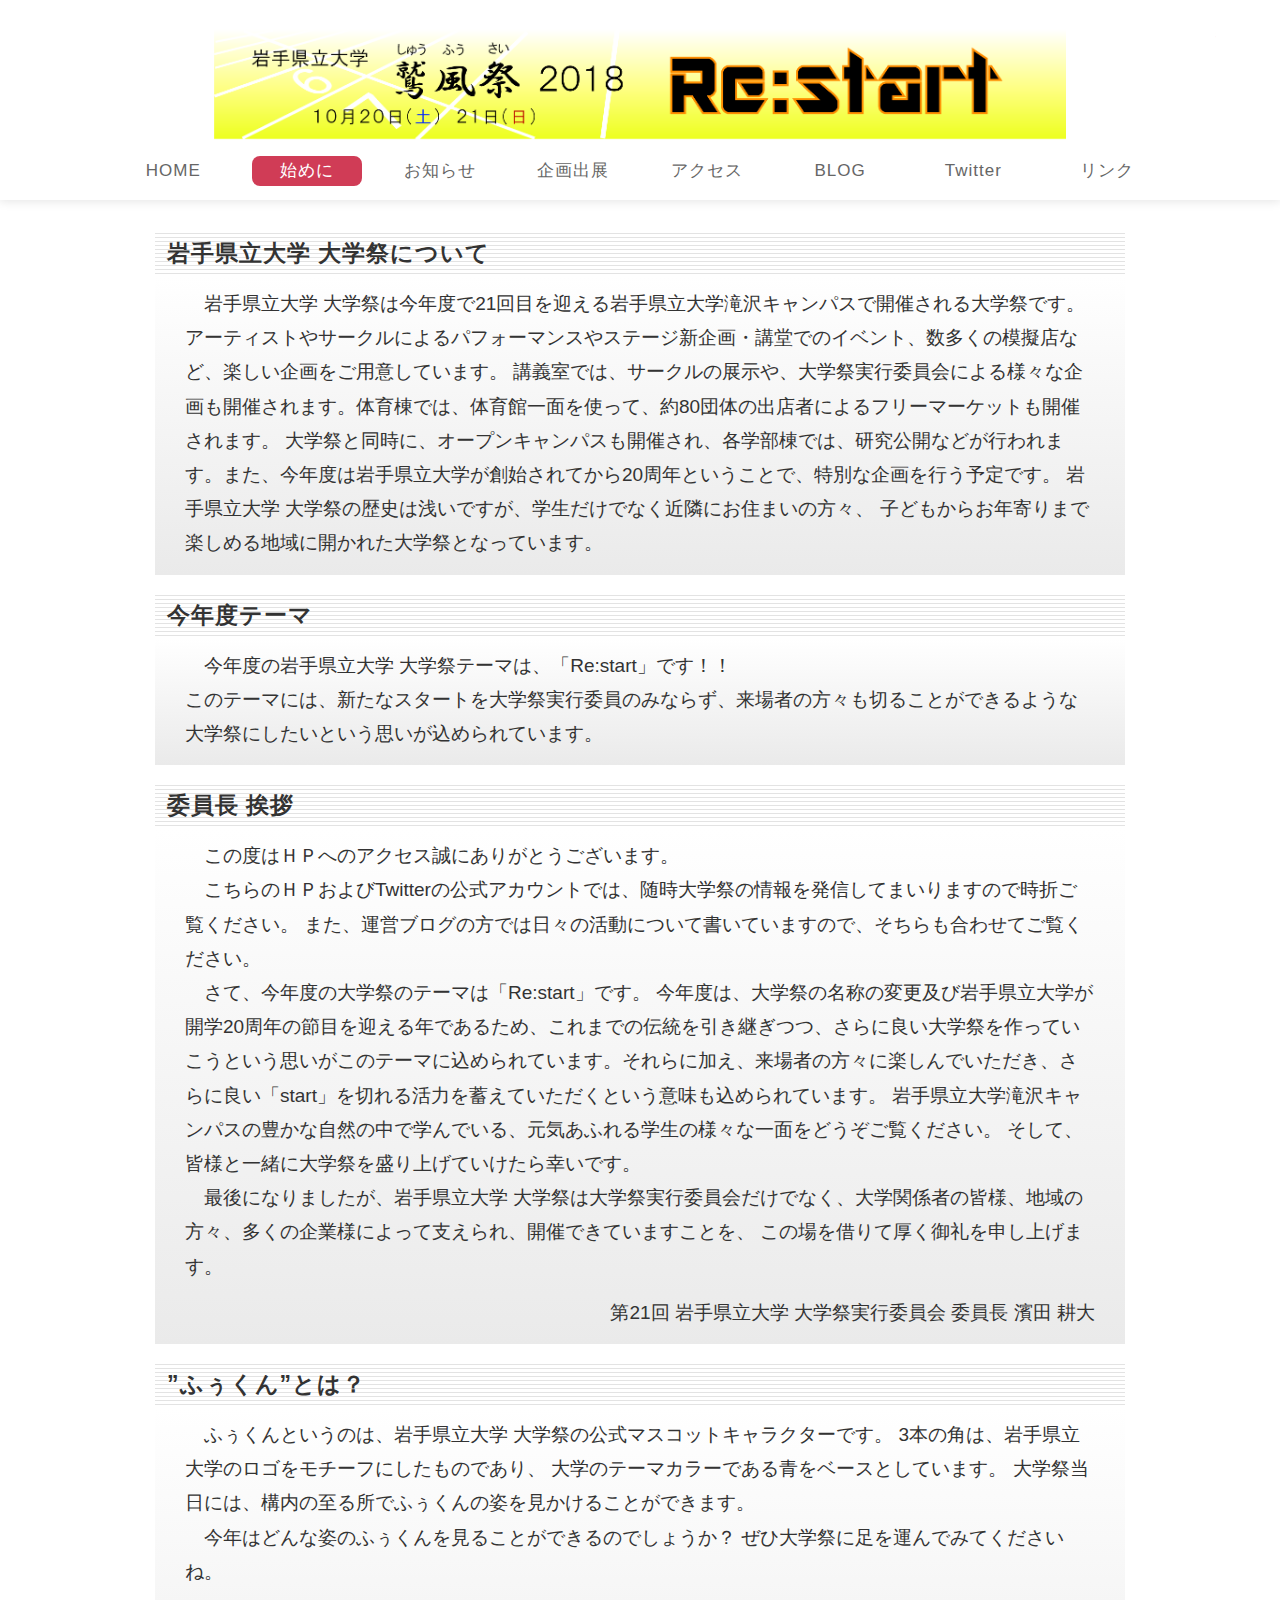
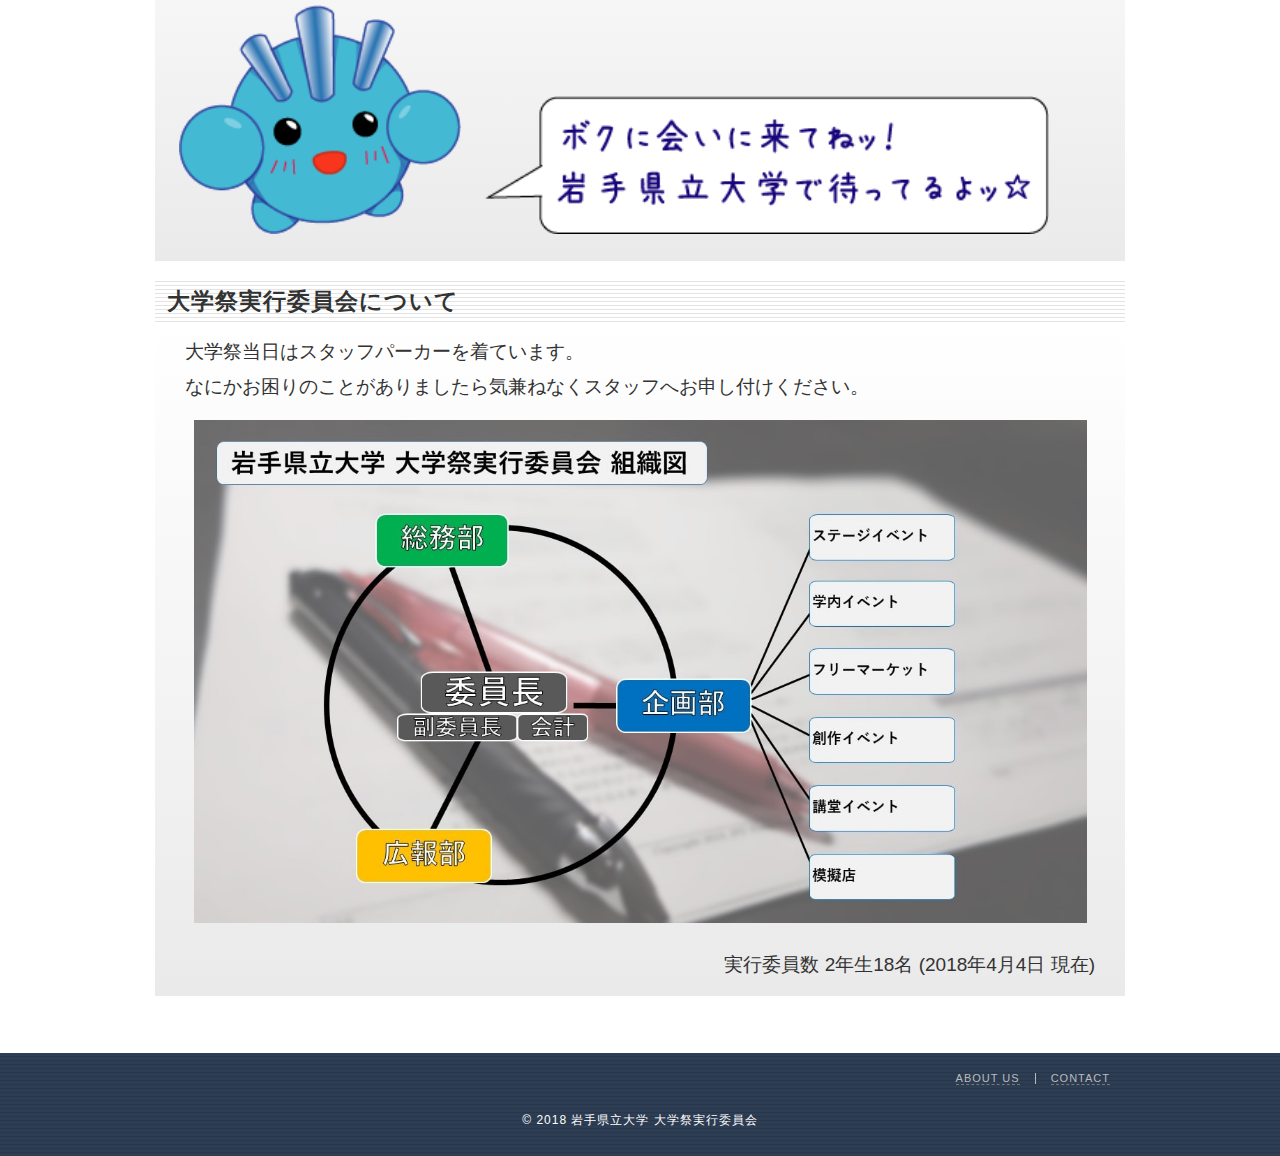
==== commit 9dd7195c: "2018 ver1.2" ====
--- a/about.html
+++ b/about.html
@@ -65,14 +65,14 @@
                  -->
                 <p>
                     &emsp;今年度の岩手県立大学 大学祭テーマは、「Re:start」です！！
-                    <br>このテーマには、新たなスタートを大学祭実行委員のみならず、来場者の方々にも切っていただこうという思いが込められています。
+                    <br>このテーマには、新たなスタートを大学祭実行委員のみならず、来場者の方々も切ることができるような大学祭にしたいという思いが込められています。
 
                 </p>
             </div>
 
             <h2 class="heading">委員長 挨拶</h2>
             <div class="content">
-                <img src="images/about/takaaki.jpg" alt="峻明" align="left" width="25%">
+                <!-- <img src="images/about/takaaki.jpg" alt="峻明" align="left" width="25%"> -->
                 <p>
                     &emsp;この度はＨＰへのアクセス誠にありがとうございます。
                     <br>&emsp;こちらのＨＰおよびTwitterの公式アカウントでは、随時大学祭の情報を発信してまいりますので時折ご覧ください。 また、運営ブログの方では日々の活動について書いていますので、そちらも合わせてご覧ください。
--- a/css/style.css
+++ b/css/style.css
@@ -83,7 +83,7 @@
     width: 90%;
     height: 70%;
     margin: 0 auto;
-    background: url('../images/logo.jpg') no-repeat;
+    background: url('../images/logo.png') no-repeat;
     background-position: center;
     background-size: contain;
     text-indent: 100%;
@@ -632,7 +632,7 @@
       width: 85%;
       height: 65%;
       margin: 0 auto;
-      background: url('../images/logo.jpg') no-repeat;
+      background: url('../images/logo.png') no-repeat;
       background-position: center;
       background-size: contain;
       text-indent: 100%;
@@ -1010,7 +1010,7 @@
       width: 90%;
       height: 80%;
       margin: 0 auto;
-      background: url('../images/logo-mini.jpg') no-repeat;
+      background: url('../images/logo-mini.png') no-repeat;
       background-position: center;
       background-size: contain;
       text-indent: 100%;
